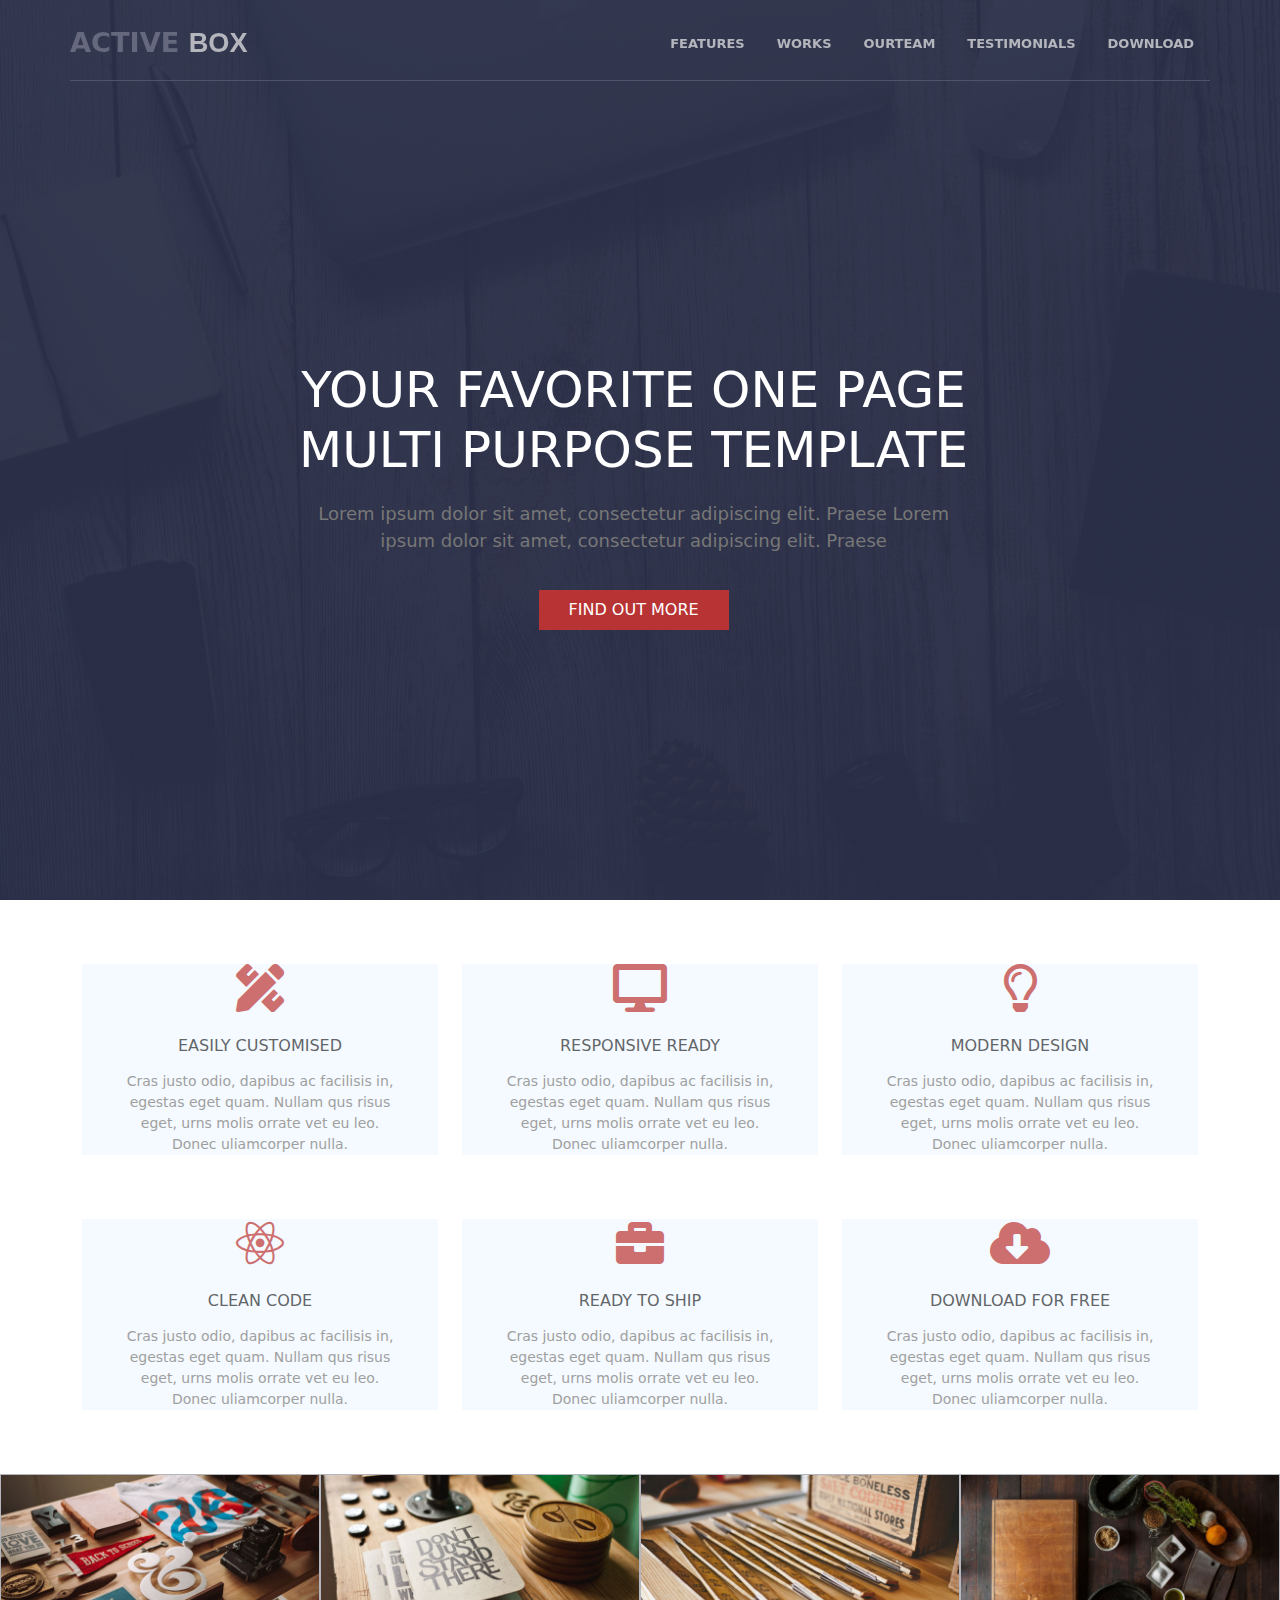
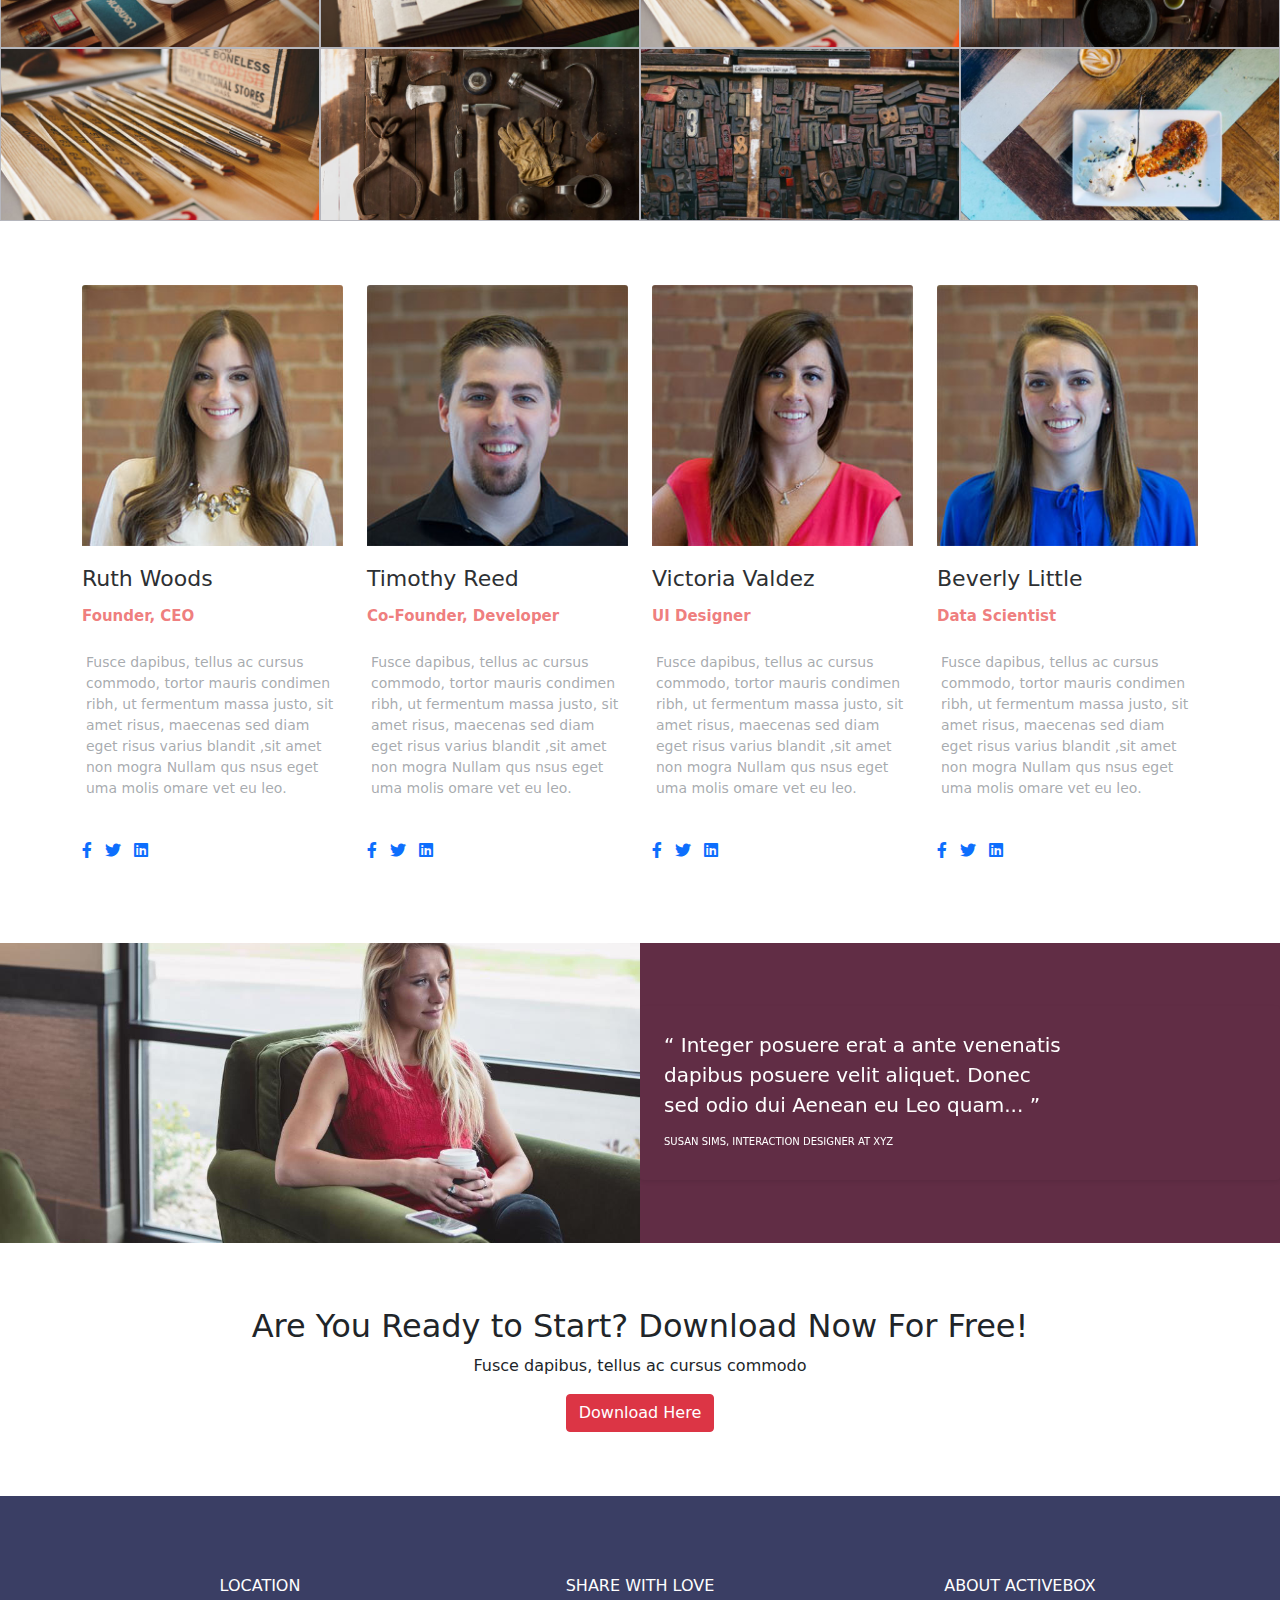
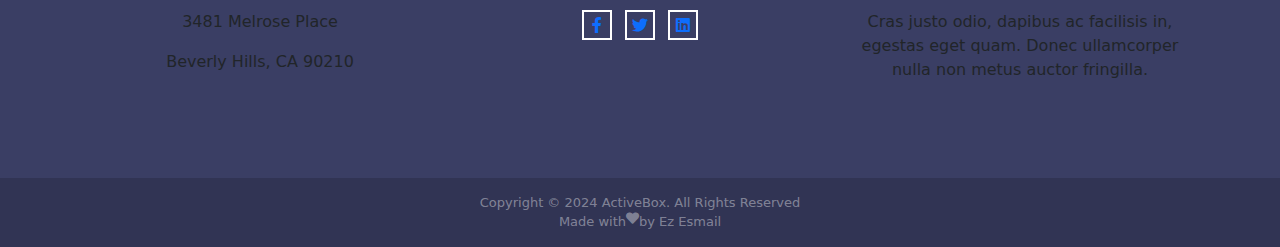
==== index.html @ a5d24f03 "Add files via upload" ====
<!DOCTYPE html>
<html lang="en">

<head>
  <meta charset="UTF-8">
  <meta http-equiv="X-UA-Compatible" content="IE=edge">
  <meta name="viewport" content="width=device-width, initial-scale=1.0">
  <link rel="stylesheet" href="css/bootstrap.min.css">
  <link rel="stylesheet" href="css/index.css">

  <link rel="stylesheet" href="css/all.min.css">

  <title>Document</title>
</head>

<body>
  <header>
    <nav class="navbar navbar-expand-lg sticky-top">
      <div class="container">
        <a class="navbar-brand" href="#">ACTIVE <span>BOX</span></a>
        <button class="navbar-toggler" type="button" data-bs-toggle="collapse" data-bs-target="#main"
          aria-controls="main" aria-expanded="false" aria-label="Toggle navigation">
          <i class="fa-solid fa-bars"></i>
        </button>
        <div class="collapse navbar-collapse" id="main">
          <ul class="navbar-nav ms-auto mb-2 mb-lg-0">
            <li class="nav-item ">
              <a class="nav-link p-lg-3 " href="#">FEATURES</a>
            </li>
            <li class="nav-item">
              <a class="nav-link p-lg-3" href="#">WORKS</a>
            </li>
            <li class="nav-item">
              <a class="nav-link p-lg-3" href="#">OURTEAM</a>
            </li>
            <li class="nav-item">
              <a class="nav-link p-lg-3" href="#">TESTIMONIALS</a>
            </li>
            <li class="nav-item">
              <a class="nav-link p-lg-3" href="#">DOWNLOAD</a>
            </li>
          </ul>

        </div>
      </div>
    </nav>

    <div class="images"></div>
    <div class="text text-center ">
      <h1 class="text-uppercase">YOUR FAVORITE ONE PAGE MULTI PURPOSE TEMPLATE</h1>
      <p>Lorem ipsum dolor sit amet, consectetur adipiscing elit. Praese Lorem ipsum dolor sit amet,
        consectetur adipiscing elit. Praese</p>
      <button class="text-uppercase ">Find Out More</button>
    </div>
  </header>

  <section class="features text-center">
    <div class="feat"></div>
    <div class="container">
      <div class="row">
        <div class="col-lg-4 col-sm-6">
          <div class="box">
            <i class="fas fa-pencil-ruler fa-3x"></i>
            <h4 class="text-uppercase">Easily Customised</h4>
            <p>
              Cras justo odio, dapibus ac facilisis in, egestas eget quam. Nullam qus risus eget, urns molis orrate vet
              eu leo. Donec uliamcorper nulla.
            </p>
          </div>
        </div>
        <div class="col-lg-4 col-sm-6">
          <div class="box">
            <i class="fas fas fa-desktop fa-3x"></i>
            <h4 class="text-uppercase">Responsive REady</h4>
            <p>
              Cras justo odio, dapibus ac facilisis in, egestas eget quam. Nullam qus risus eget, urns molis orrate vet
              eu leo. Donec uliamcorper nulla.
            </p>
          </div>
        </div>
        <div class="col-lg-4 col-sm-6">
          <div class="box">
            <i class="far fa-lightbulb fa-3x"></i>
            <h4 class="text-uppercase">Modern Design</h4>
            <p>
              Cras justo odio, dapibus ac facilisis in, egestas eget quam. Nullam qus risus eget, urns molis orrate vet
              eu leo. Donec uliamcorper nulla.
            </p>
          </div>
        </div>
        <div class="col-lg-4 col-sm-6">
          <div class="box">
            <i class="fab fa-react fa-3x"></i>
            <h4 class="text-uppercase">Clean Code</h4>
            <p>
              Cras justo odio, dapibus ac facilisis in, egestas eget quam. Nullam qus risus eget, urns molis orrate vet
              eu leo. Donec uliamcorper nulla.
            </p>
          </div>
        </div>
        <div class="col-lg-4 col-sm-6">
          <div class="box">
            <i class="fas fa-briefcase fa-3x"></i>
            <h4 class="text-uppercase">Ready to Ship</h4>
            <p>
              Cras justo odio, dapibus ac facilisis in, egestas eget quam. Nullam qus risus eget, urns molis orrate vet
              eu leo. Donec uliamcorper nulla.
            </p>
          </div>
        </div>
        <div class="col-lg-4 col-sm-6">
          <div class="box">
            <i class="fas fa-cloud-download-alt fa-3x"></i>
            <h4 class="text-uppercase">Download for Free</h4>
            <p>
              Cras justo odio, dapibus ac facilisis in, egestas eget quam. Nullam qus risus eget, urns molis orrate vet
              eu leo. Donec uliamcorper nulla.
            </p>
          </div>
        </div>
      </div>
    </div>
  </section>
  <div class="work text-center">
    <div class="row">
      <div class="col-lg-3 col-md-6">
        <div class="main">
          <div class="over-lay">
            <div class="data">
              <h5 class="text-uppercase">Project Name</h5>
              <p>User Interface Design </p>
            </div>
          </div>
          <img src="images/work01.jpg" alt="main-1" class="img-fluid" />
        </div>
      </div>
      <div class="col-lg-3 col-md-6">
        <div class="main">
          <div class="over-lay">
            <div class="data">
              <h5 class="text-uppercase">Project Name</h5>
              <p>User Interface Design </p>
            </div>
          </div>
          <img src="images/work02.jpg" alt="main-2" class="img-fluid" />
        </div>
      </div>
      <div class="col-lg-3 col-md-6">
        <div class="main">
          <div class="over-lay">
            <div class="data">
              <h5 class="text-uppercase">Project Name</h5>
              <p>User Interface Design </p>
            </div>
          </div>
          <img src="images/work05.jpg" alt="main-3" class="img-fluid" />
        </div>
      </div>
      <div class="col-lg-3 col-md-6">
        <div class="main">
          <div class="over-lay">
            <div class="data">
              <h5 class="text-uppercase">Project Name</h5>
              <p>User Interface Design </p>
            </div>
          </div>
          <img src="images/work04.jpg" alt="main-4" class="img-fluid" />
        </div>
      </div>
      <div class="col-lg-3 col-md-6">
        <div class="main">
          <div class="over-lay">
            <div class="data">
              <h5 class="text-uppercase">Project Name</h5>
              <p>User Interface Design </p>
            </div>
          </div>
          <img src="images/work05.jpg" alt="main-5" class="img-fluid" />
        </div>
      </div>
      <div class="col-lg-3 col-md-6">
        <div class="main">
          <div class="over-lay">
            <div class="data">
              <h5 class="text-uppercase">Project Name</h5>
              <p>User Interface Design </p>
            </div>
          </div>
          <img src="images/work06.jpg" alt="main-6" class="img-fluid" />
        </div>
      </div>
      <div class="col-lg-3 col-md-6">
        <div class="main">
          <div class="over-lay">
            <div class="data">
              <h5 class="text-uppercase">Project Name</h5>
              <p>User Interface Design </p>
            </div>
          </div>
          <img src="images/work07.jpg" alt="main-7" class="img-fluid" />
        </div>
      </div>
      <div class="col-lg-3 col-md-6">
        <div class="main">
          <div class="over-lay">
            <div class="data">
              <h5 class="text-uppercase">Project Name</h5>
              <p>User Interface Design </p>
            </div>
          </div>
          <img src="images/work08.jpg" alt="main-8" class="img-fluid" />
        </div>
      </div>
    </div>
  </div>
  <section class="team-head">
    <div class="container">
      <div class="row">
        <div class="col-lg-3 col-sm-6">
          <div class="team-card">
            <img class="card-img-top" src="images/team1.jpg" alt="team-card" />
            <div class="team-body">
              <h4 class="text-1">Ruth Woods</h4>
              <h5 class="text-2">Founder, CEO</h5>
              <p class="p-1">
                Fusce dapibus, tellus ac cursus commodo, tortor mauris condimen ribh, ut fermentum massa justo, sit amet
                risus, maecenas sed diam eget risus varius blandit ,sit amet non mogra Nullam qus nsus eget uma molis
                omare vet eu leo.
              </p>
            </div>
            <ul class="list-unstyled list-inline social-media">
              <li class="list-inline-item">
                <a href="#">
                  <i class="fab fa-facebook-f fb"></i>
                </a>
              </li>
              <li class="list-inline-item">
                <a href="#">
                  <i class="fab fa-twitter tw"></i>
                </a>
              </li>
              <li class="list-inline-item">
                <a href="#">
                  <i class="fab fa-linkedin in"></i>
                </a>
              </li>
            </ul>

          </div>
        </div>
        <div class="col-lg-3 col-sm-6">
          <div class="team-card">
            <img class="card-img-top" src="images/team2.jpg" alt="team-member" />
            <div class="team-body">
              <h4 class="text-1">Timothy Reed</h4>
              <h5 class="text-2">Co-Founder, Developer</h5>
              <p class="p-1">
                Fusce dapibus, tellus ac cursus commodo, tortor mauris condimen ribh, ut fermentum massa justo, sit amet
                risus, maecenas sed diam eget risus varius blandit ,sit amet non mogra Nullam qus nsus eget uma molis
                omare vet eu leo.
              </p>
            </div>
            <ul class="list-unstyled list-inline social-media">
              <li class="list-inline-item">
                <a href="#">
                  <i class="fab fa-facebook-f fb"></i>
                </a>
              </li>
              <li class="list-inline-item">
                <a href="#">
                  <i class="fab fa-twitter tw"></i>
                </a>
              </li>
              <li class="list-inline-item">
                <a href="#">
                  <i class="fab fa-linkedin in"></i>
                </a>
              </li>
            </ul>

          </div>
        </div>
        <div class="col-lg-3 col-sm-6">
          <div class="team-card">
            <img class="card-img-top" src="images/team3.jpg" alt="team-member" />
            <div class="team-body">
              <h4 class="text-1">Victoria Valdez</h4>
              <h5 class="text-2">UI Designer</h5>
              <p class="p-1">
                Fusce dapibus, tellus ac cursus commodo, tortor mauris condimen ribh, ut fermentum massa justo, sit amet
                risus, maecenas sed diam eget risus varius blandit ,sit amet non mogra Nullam qus nsus eget uma molis
                omare vet eu leo.
              </p>
            </div>
            <ul class="list-unstyled list-inline social-media">
              <li class="list-inline-item">
                <a href="#">
                  <i class="fab fa-facebook-f fb"></i>
                </a>
              </li>
              <li class="list-inline-item">
                <a href="#">
                  <i class="fab fa-twitter tw"></i>
                </a>
              </li>
              <li class="list-inline-item">
                <a href="#">
                  <i class="fab fa-linkedin in"></i>
                </a>
              </li>
            </ul>

          </div>
        </div>
        <div class="col-lg-3 col-sm-6">
          <div class="team-card">
            <img class="card-img-top" src="images/team4.jpg" alt="team-member" />
            <div class="team-body">
              <h4 class="text-1">Beverly Little</h4>
              <h5 class="text-2">Data Scientist</h5>
              <p class="p-1">
                Fusce dapibus, tellus ac cursus commodo, tortor mauris condimen ribh, ut fermentum massa justo, sit amet
                risus, maecenas sed diam eget risus varius blandit ,sit amet non mogra Nullam qus nsus eget uma molis
                omare vet eu leo.
              </p>
            </div>
            <ul class="list-unstyled list-inline social-media">
              <li class="list-inline-item">
                <a href="#">
                  <i class="fab fa-facebook-f fb"></i>
                </a>
              </li>
              <li class="list-inline-item">
                <a href="#">
                  <i class="fab fa-twitter tw"></i>
                </a>
              </li>
              <li class="list-inline-item">
                <a href="#">
                  <i class="fab fa-linkedin in"></i>
                </a>
              </li>
            </ul>

          </div>
        </div>
      </div>
    </div>
  </section>
  <section class="our-clients">
    <div class="row">
      <div class="col-md-6">
        <div class=" client-img">

        </div>
      </div>
      <div class="col-md-6">





<div class="slider">
        <div id="carousel1" class="carousel slide" data-bs-ride="carousel">
          <div class="carousel-inner">
            <div class="testi-item carousel-item active  shadow-sm rounded p-4 ">



              <p>
                <q>
                  Integer posuere erat a ante venenatis dapibus posuere velit aliquet. Donec sed odio dui Aenean eu Leo
                  quam...
                </q>
              </p>
              <h4 class="text-uppercase">Susan Sims, Interaction Designer at XYZ</h4>
            </div>
            <div class="testi-item carousel-item  shadow-sm rounded p-4 ">



              <p>
                <q>
                  Integer posuere erat a ante venenatis dapibus posuere velit aliquet. Donec sed odio dui Aenean eu Leo
                  quam...
                </q>
              </p>
              <h4 class="text-uppercase">Susan Sims, Interaction Designer at XYZ</h4>

            </div>
            <div class="testi-item carousel-item  shadow-sm rounded p-4 ">




              <p>
                <q>
                  Integer posuere erat a ante venenatis dapibus posuere velit aliquet. Donec sed odio dui Aenean eu Leo
                  quam...
                </q>
              </p>
              <h4 class="text-uppercase">Susan Sims, Interaction Designer at XYZ</h4>
            </div>
          </div>
        </div>
        </div>
      </div>


    </div>
    </div>
    </div>
  </section>
  <section class="download text-center">
    <div class="container">
      <div class="download-details">
        <h2>Are You Ready to Start? Download Now For Free!</h2>
        <p>Fusce dapibus, tellus ac cursus commodo</p>
        <button class="btn btn-danger">Download Here </button>
      </div>
    </div>
  </section>
  <footer class="footer text-md-center">
    <div class="container">
        <div class="row">
            <div class="col-md-4">
                <div class="footer-box location">
                    <h3 class="text-uppercase">Location</h3>
                    <p>3481 Melrose Place</p>
                    <p>Beverly Hills, CA 90210</p>
                </div>
            </div>
            <div class="col-md-4">
                <div class="footer-box social">
                    <h3 class="text-uppercase">Share With Love</h3>
                    <ul class="list-unstyled list-inline social-media">
                        <li class="list-inline-item">
                            <a href="#">
                                <i class="fab fa-facebook-f fb"></i>
                            </a>
                        </li>
                        <li class="list-inline-item">
                            <a href="#">
                                <i class="fab fa-twitter tw"></i>
                            </a>
                        </li>
                        <li class="list-inline-item">
                            <a href="#">
                                <i class="fab fa-linkedin in"></i>
                            </a>
                        </li>
                    </ul>
                </div>
            </div>
            <div class="col-md-4">
                <div class="footer-box about-active-box">
                    <h3 class="text-uppercase">About ActiveBox</h3>
                    <p>Cras justo odio, dapibus ac facilisis in, egestas eget quam. Donec ullamcorper nulla non metus auctor fringilla.</p>
                </div>
            </div>
        </div>
    </div>
</footer>
<div class="copy-right text-center">
  <div class="container">
      <span>Copyright © 2024 ActiveBox. All Rights Reserved </span>
      <span>Made with <i class="fas fa-heart"></i> 
          <span class="writer">by Ez Esmail</span>
      </span>
  </div>
</div>
  <script src="js/bootstrap.bundle.min.js"></script>
  <script src="js/jquery-3.7.1.min.js"></script>
  <script src="js/main.js"></script>
</body>

</html>
---- css/index.css ----
* {
    -webkit-box-sizing: border-box;
    -moz-box-sizing: border-box;
    box-sizing: border-box;
    padding: 0;
    margin: 0;
}

header {
    height: 100vh;
    background: url("../images/header.jpg") center center;
    position: relative;
   
    -webkit-background-size: cover;
    -Moz-background-size: cover;
    -ms-background-size: cover;
    -o-background-size: cover;
    background-size: cover;
}
header .navbar {
    z-index: 99999;
}
header .navbar .container {
    border-bottom: 1px solid #505369;
    padding: 10px 0;
   
 
}

header .container .navbar-brand {
    color: #66697e;
    font-weight: bold;
    font-size: 1.7rem;
   
}

header .container .navbar-brand span {
    color: #b5b6bd;

    font-family: "Source Sans Pro", sans-serif;

}

header .container .navbar-brand span:hover {
    color: #66697e;
}

header .navbar .collapse ul a {
    color: #b5b6bd;
    font-size: 13px;
    font-weight: bold;
  
    
}

header .images {
    position: absolute;
    top: 0;
    bottom: 0;
    left: 0;
    right: 0;
    width: 100%;
    height: 100%;
    background-color: rgba(43, 47, 73, 0.95);
}
header .text {
    position: absolute;
    z-index: 2;
    width: 53%;
    top: 40%;
    left: 50%;
    margin-left: -27%;
    color: #FFF;
}
header .text h1 {
    margin-bottom: 20px;
    font-size: 50px;
}
header .text p {
    color: #777;
    font-size: 18px;
}
header .text button {
    padding: 8px 30px;
    border: none;
    margin-top: 20px;
    background-color: rgb(184, 51, 51);
    transition: .5s;
    color: #FFF;
}
header .text button:hover {
    background-color: transparent;
    border: 1px solid rgb(184, 51, 51);;
    color: rgb(184, 51, 51);;
}
@media(max-width:768px) {
    header .text {
     
    }
    header .text h1 {
        font-size: 20px;
       
     
    }
    header .container  {
        margin-left: 20px;
        margin-right: 20px;
       
    }
}
.features {
    margin-top: 4rem;
    position: relative;
}
.features .feat {
    background-color: rgba(255, 255, 255, 0.295);
    width: 100%;
    height: 100%;
    position:absolute;
    top: 0;
    bottom: 0;
    left: 0;
    right: 0;

}
.features .container .box {
    margin-bottom: 4rem;
    background-color: aliceblue;
}
.features .container .box i {
    margin-bottom: 1.5rem;
    color:rgb(184, 51, 51) ;
    
}
.features .container .box h4 {
    font-size: 1rem;
    margin-bottom: 1rem;
}
.features .container .box p {
font-size: 14px;
width: 80%;
text-align: center;
margin-left: auto;
margin-right: auto;
color: #777;
}
.work .col-md-6, .work .col-lg-3 {
    padding: 0;
    margin: 0;
  }
.work .row {
    margin: 0;
    padding: 0;
  }
.work .main img {
    width: 100%;
    border: 0.5px solid #b5b6bd;
  }
  .work .main {
    position: relative;
    cursor: pointer;
  }
  .work .main .over-lay {
    position: absolute;
  top: 0;
  bottom: 0;
  left: 0;
  right: 0;
  width: 100%;
  height: 100%;
  z-index: 0;
  background-color: rgba(232, 69, 69, 0.85);
  opacity: 0;
  transition: all .3s linear;
  }
  .work .main:hover .over-lay {
    opacity: 1;
  }

  .main .over-lay .data {
    color: #FFF;
    position: absolute;
    top: 39%;
    left: 28%;
  }
  .main .over-lay .data h5 {
    font-size: 1rem;
    color: white;
  }
  .team-head {
    margin-top: 4rem;
    margin-bottom: 4rem;
  }
  

  .team-head .team-card .team-body {
    padding: 20px 0;
  }
  .team-head .team-body .text-1 {
    font-size: 22px;
    color: #2d3033;
    margin: 0;
  }
  .team-head .team-body .text-2 {
    font-size: 15px;
    color: rgba(232, 69, 69, 0.7);
    font-weight: bold;
    padding: 15px 0;
  }
  .team-head .team-body .p-1 {
    font-size: 14px;
  line-height: 21px;
  color: rgba(108, 114, 121, 0.6);
  }
  .our-clients .row {
    padding: 0;
    margin: 0;
  }
  .our-clients .row .col-md-6 {
    padding: 0;
    margin: 0;
  }
  .our-clients .client-img {
    background: url("../images/clients.jpg") center center;
    -webkit-background-size: cover;
    -Moz-background-size: cover;
    -ms-background-size: cover;
    -o-background-size: cover;
    background-size: cover;
    height: 100%;
  }
  .our-clients {
    margin-bottom: 4rem;
  }
  .carousel-inner {
    display: flex;
   background-color: #612d45;
   height: 300px;
   align-items: center;
   

  }
  .carousel-inner p {
    width: 400px;
    font-size: 20px;
    color: #FFF;
  } 
   .carousel-inner h4 {
    font-size: 10px;
    color: #FFF;
   }
   .footer {
    background-color: #3a3e64;
    padding: 80px 0;
    margin-top: 4rem;
  }
  .copy-right {
    padding: 15px 0;
    background-color: #313454;
  }
  .copy-right span {
    display: flex;
  justify-content: center;
  text-align: center;
    font-size: 13px;
    color: rgba(255, 255, 255, 0.4);
  }
  .footer-box i {
    border: 2px solid white;
    padding-top: 5px;
   
    width: 30px;
    height: 30px;
  }
  .footer-box h3 {
    color: white;
    font-size: 16px;
    margin-bottom: 15px;
  }
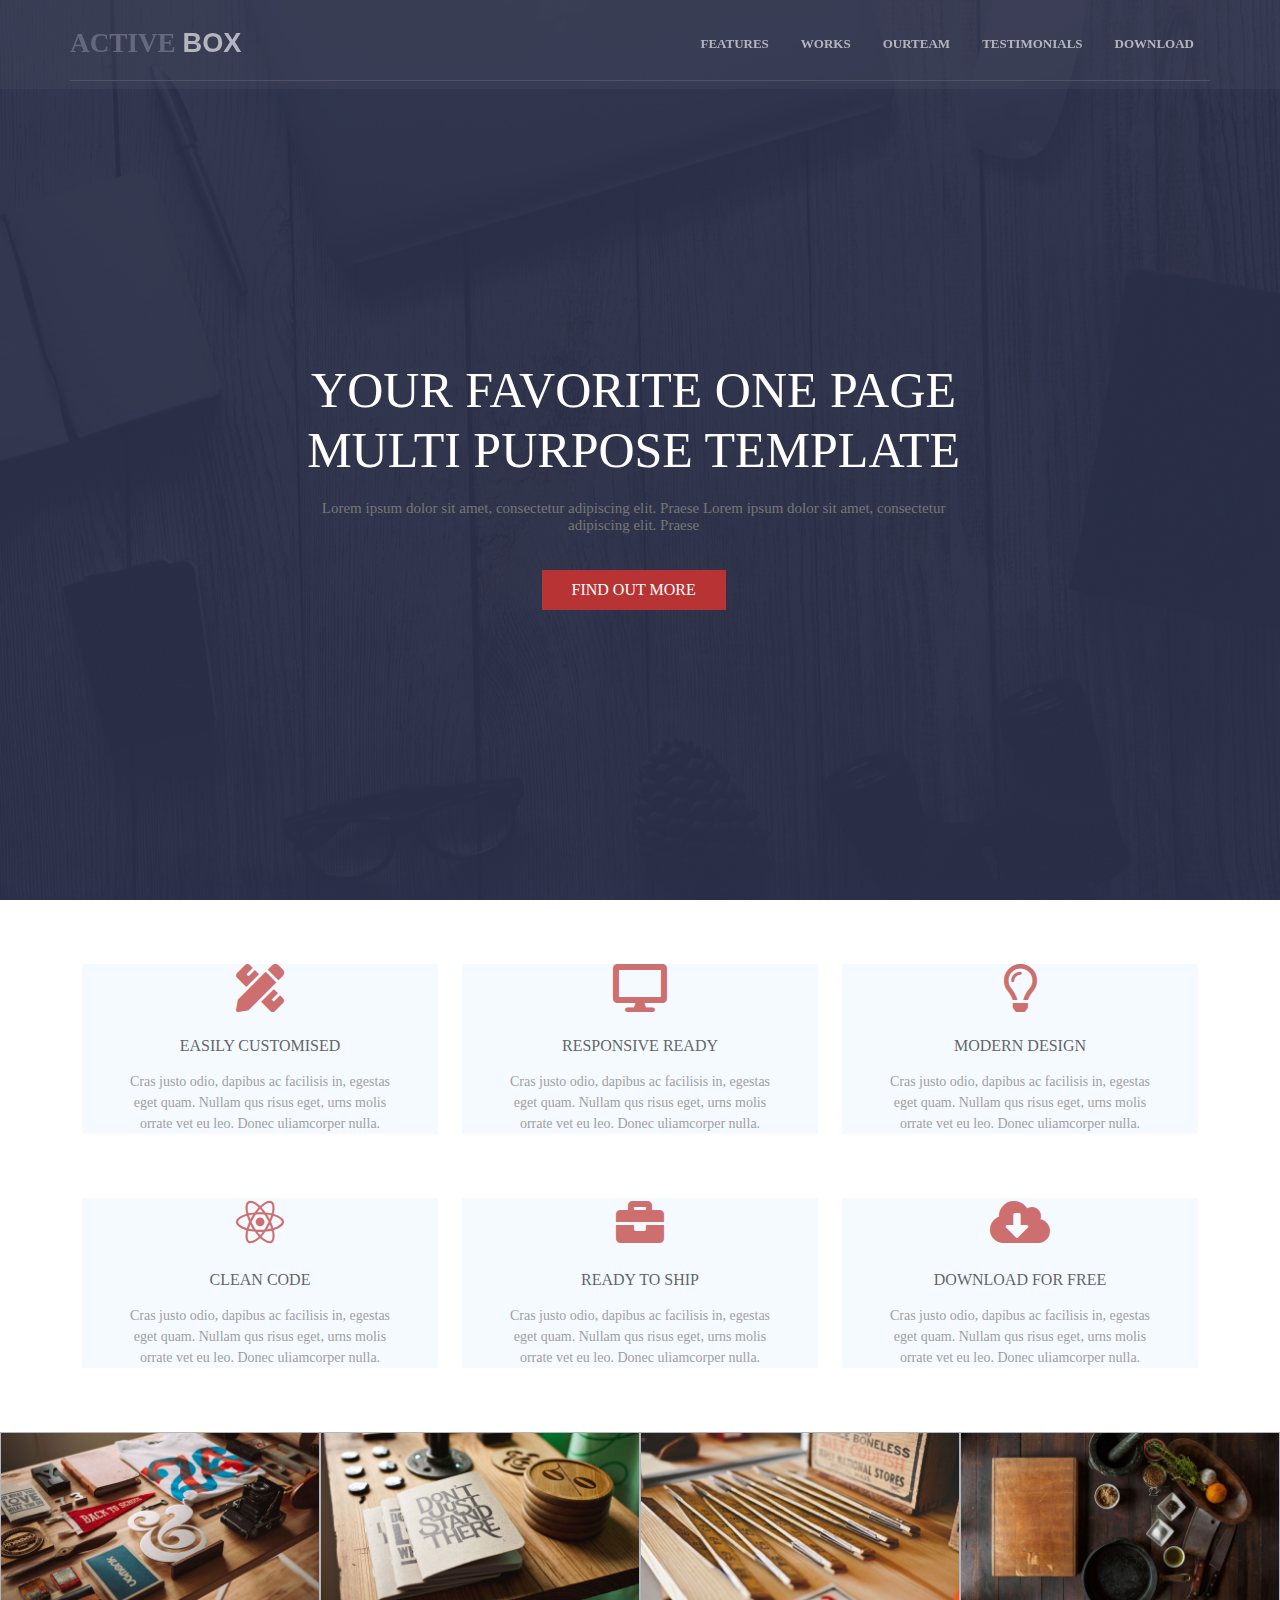
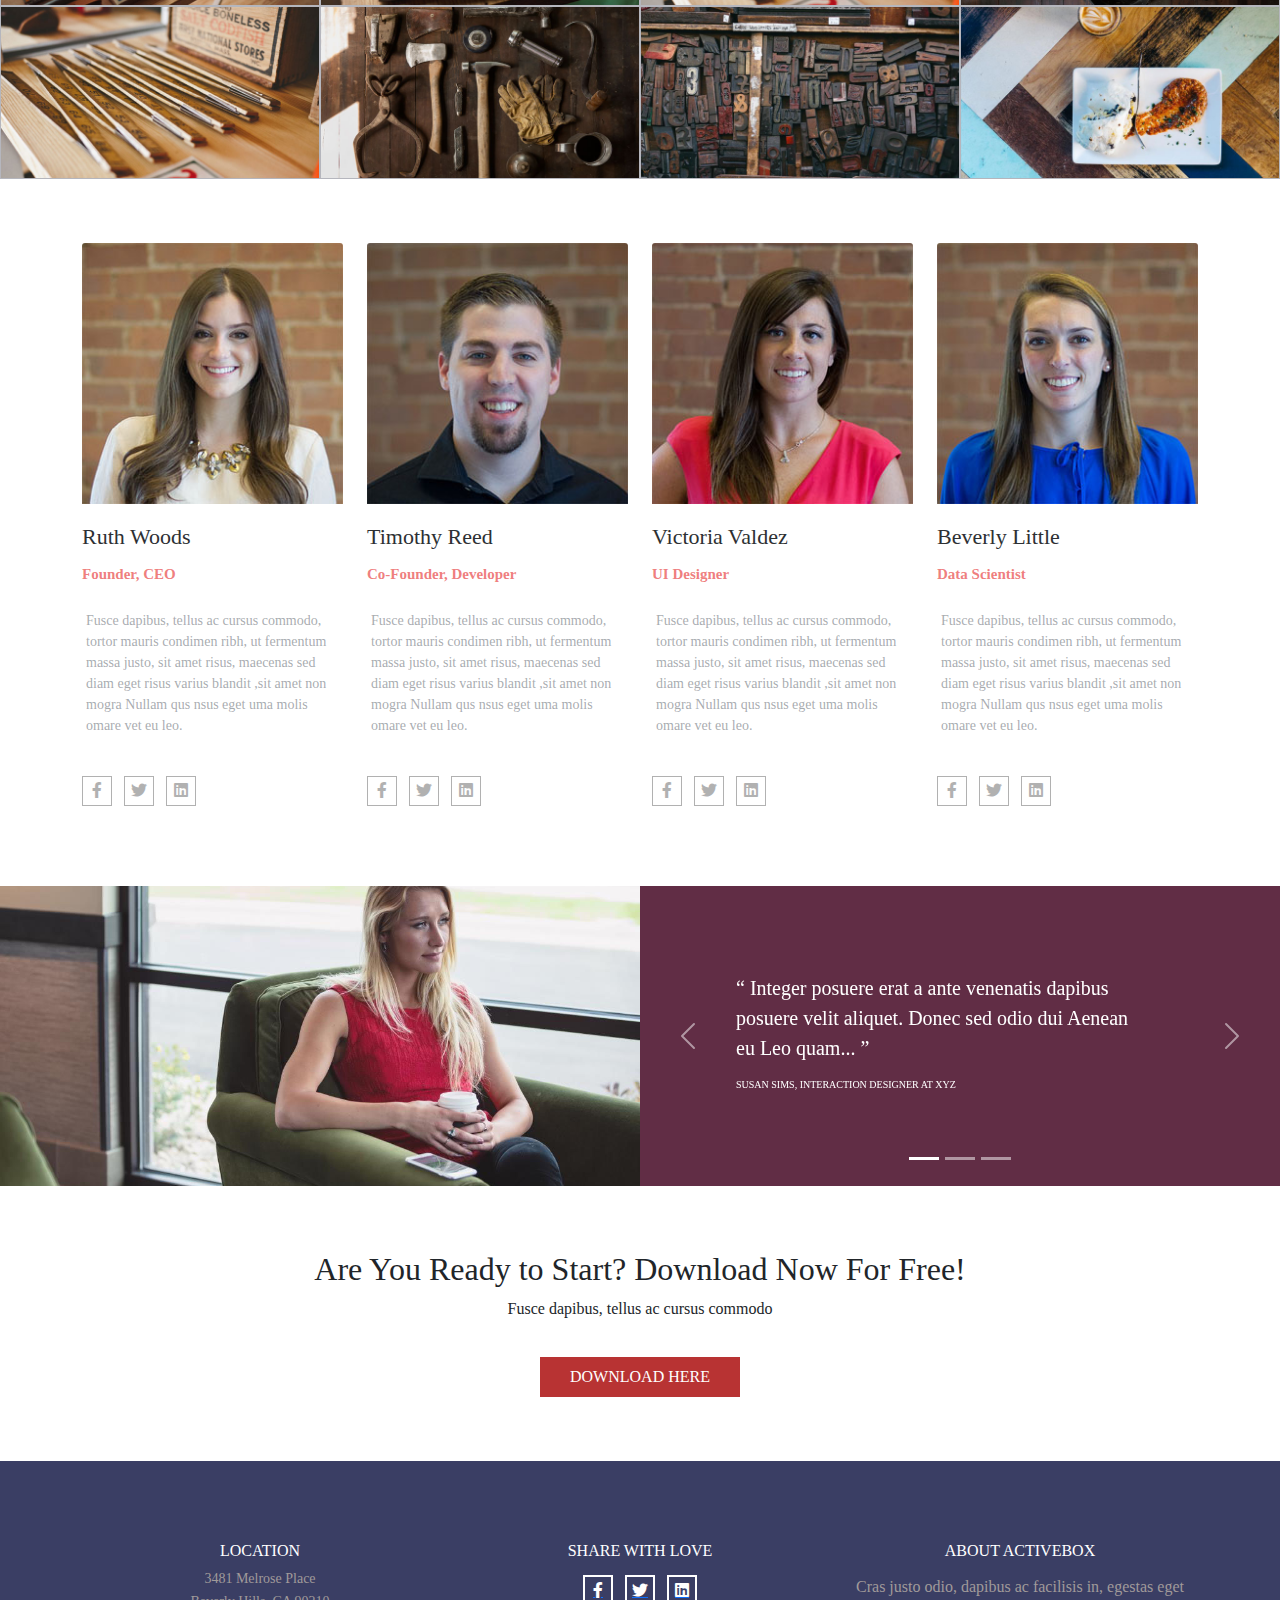
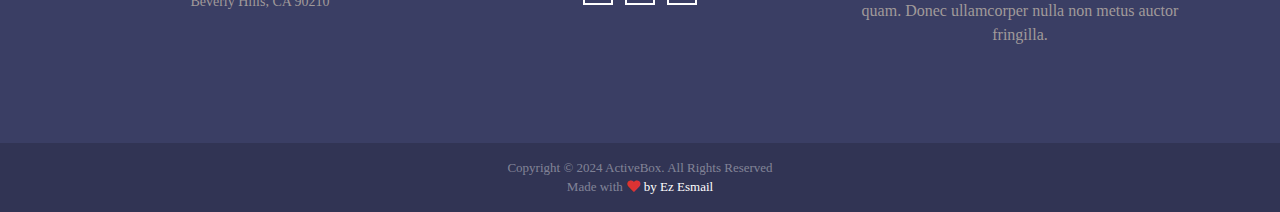
==== commit ad4dba2d: "Add files via upload" ====
--- a/index.html
+++ b/index.html
@@ -7,7 +7,7 @@
   <meta name="viewport" content="width=device-width, initial-scale=1.0">
   <link rel="stylesheet" href="css/bootstrap.min.css">
   <link rel="stylesheet" href="css/index.css">
-
+  <link rel="shortcut icon" href="images/favicon.ico">
   <link rel="stylesheet" href="css/all.min.css">
 
   <title>Document</title>
@@ -15,33 +15,39 @@
 
 <body>
   <header>
-    <nav class="navbar navbar-expand-lg sticky-top">
+    <nav class="navbar navbar-expand-lg fixed-top ">
       <div class="container">
+      
         <a class="navbar-brand" href="#">ACTIVE <span>BOX</span></a>
         <button class="navbar-toggler" type="button" data-bs-toggle="collapse" data-bs-target="#main"
           aria-controls="main" aria-expanded="false" aria-label="Toggle navigation">
-          <i class="fa-solid fa-bars"></i>
+          <span class="icons">
+            <span></span>
+            <span></span>
+            <span></span>
+          </span>
         </button>
         <div class="collapse navbar-collapse" id="main">
           <ul class="navbar-nav ms-auto mb-2 mb-lg-0">
             <li class="nav-item ">
-              <a class="nav-link p-lg-3 " href="#">FEATURES</a>
+              <a class="nav-link p-lg-3 " href="#features">FEATURES</a>
             </li>
             <li class="nav-item">
-              <a class="nav-link p-lg-3" href="#">WORKS</a>
+              <a class="nav-link p-lg-3" href="#work">WORKS</a>
             </li>
             <li class="nav-item">
-              <a class="nav-link p-lg-3" href="#">OURTEAM</a>
+              <a class="nav-link p-lg-3" href="#our-team">OURTEAM</a>
             </li>
             <li class="nav-item">
-              <a class="nav-link p-lg-3" href="#">TESTIMONIALS</a>
+              <a class="nav-link p-lg-3" href="#our-clients">TESTIMONIALS</a>
             </li>
             <li class="nav-item">
-              <a class="nav-link p-lg-3" href="#">DOWNLOAD</a>
+              <a class="nav-link p-lg-3" href="#download">DOWNLOAD</a>
             </li>
           </ul>
 
         </div>
+     
       </div>
     </nav>
 
@@ -54,7 +60,7 @@
     </div>
   </header>
 
-  <section class="features text-center">
+  <section class="features text-center" id="features">
     <div class="feat"></div>
     <div class="container">
       <div class="row">
@@ -121,7 +127,7 @@
       </div>
     </div>
   </section>
-  <div class="work text-center">
+  <div class="work text-center" id="work">
     <div class="row">
       <div class="col-lg-3 col-md-6">
         <div class="main">
@@ -213,7 +219,7 @@
       </div>
     </div>
   </div>
-  <section class="team-head">
+  <section class="team-head" id="our-team">
     <div class="container">
       <div class="row">
         <div class="col-lg-3 col-sm-6">
@@ -347,7 +353,7 @@
       </div>
     </div>
   </section>
-  <section class="our-clients">
+  <section class="our-clients" id="our-clients">
     <div class="row">
       <div class="col-md-6">
         <div class=" client-img">
@@ -359,50 +365,58 @@
 
 
 
-
-<div class="slider">
-        <div id="carousel1" class="carousel slide" data-bs-ride="carousel">
-          <div class="carousel-inner">
-            <div class="testi-item carousel-item active  shadow-sm rounded p-4 ">
-
-
-
+        <div id="carouselExampleCaptions" class="carousel slide" data-bs-ride="carousel">
+          <div class="carousel-indicators">
+            <button type="button" data-bs-target="#carouselExampleCaptions" data-bs-slide-to="0" class="active" aria-current="true" aria-label="Slide 1"></button>
+            <button type="button" data-bs-target="#carouselExampleCaptions" data-bs-slide-to="1" aria-label="Slide 2"></button>
+            <button type="button" data-bs-target="#carouselExampleCaptions" data-bs-slide-to="2" aria-label="Slide 3"></button>
+          </div>
+          <div class="carousel-inner ">
+            <div class="carousel-item active ms-5 ps-5">
               <p>
-                <q>
-                  Integer posuere erat a ante venenatis dapibus posuere velit aliquet. Donec sed odio dui Aenean eu Leo
-                  quam...
-                </q>
-              </p>
-              <h4 class="text-uppercase">Susan Sims, Interaction Designer at XYZ</h4>
-            </div>
-            <div class="testi-item carousel-item  shadow-sm rounded p-4 ">
-
-
-
+                  <q>
+                    Integer posuere erat a ante venenatis dapibus posuere velit aliquet. Donec sed odio dui Aenean eu Leo
+                    quam...
+                  </q>
+                </p>
+                <h4 class="text-uppercase">Susan Sims, Interaction Designer at XYZ</h4>
+              <div class="carousel-caption d-none d-md-block">
+             
+              </div>
+            </div>
+            <div class="carousel-item ms-5 ps-5">
               <p>
-                <q>
-                  Integer posuere erat a ante venenatis dapibus posuere velit aliquet. Donec sed odio dui Aenean eu Leo
-                  quam...
-                </q>
-              </p>
-              <h4 class="text-uppercase">Susan Sims, Interaction Designer at XYZ</h4>
-
-            </div>
-            <div class="testi-item carousel-item  shadow-sm rounded p-4 ">
-
-
-
-
+                  <q>
+                    Integer posuere erat a ante venenatis dapibus posuere velit aliquet. Donec sed odio dui Aenean eu Leo
+                    quam...
+                  </q>
+                </p>
+                <h4 class="text-uppercase">Susan Sims, Interaction Designer at XYZ</h4>
+              <div class="carousel-caption d-none d-md-block">
+              
+              </div>
+            </div>
+            <div class="carousel-item ms-5 ps-5">
               <p>
-                <q>
-                  Integer posuere erat a ante venenatis dapibus posuere velit aliquet. Donec sed odio dui Aenean eu Leo
-                  quam...
-                </q>
-              </p>
-              <h4 class="text-uppercase">Susan Sims, Interaction Designer at XYZ</h4>
-            </div>
-          </div>
-        </div>
+                  <q>
+                    Integer posuere erat a ante venenatis dapibus posuere velit aliquet. Donec sed odio dui Aenean eu Leo
+                    quam...
+                  </q>
+                </p>
+                <h4 class="text-uppercase">Susan Sims, Interaction Designer at XYZ</h4>
+              <div class="carousel-caption d-none d-md-block">
+              
+              </div>
+            </div>
+          </div>
+          <button class="carousel-control-prev" type="button" data-bs-target="#carouselExampleCaptions" data-bs-slide="prev">
+            <span class="carousel-control-prev-icon" aria-hidden="true"></span>
+            <span class="visually-hidden">Previous</span>
+          </button>
+          <button class="carousel-control-next" type="button" data-bs-target="#carouselExampleCaptions" data-bs-slide="next">
+            <span class="carousel-control-next-icon" aria-hidden="true"></span>
+            <span class="visually-hidden">Next</span>
+          </button>
         </div>
       </div>
 
@@ -411,12 +425,13 @@
     </div>
     </div>
   </section>
-  <section class="download text-center">
+  <section class="download text-center" id="download">
     <div class="container">
       <div class="download-details">
         <h2>Are You Ready to Start? Download Now For Free!</h2>
         <p>Fusce dapibus, tellus ac cursus commodo</p>
-        <button class="btn btn-danger">Download Here </button>
+       
+        <button class="text-uppercase ">Download Here</button>
       </div>
     </div>
   </section>
@@ -464,11 +479,12 @@
 <div class="copy-right text-center">
   <div class="container">
       <span>Copyright © 2024 ActiveBox. All Rights Reserved </span>
-      <span>Made with <i class="fas fa-heart"></i> 
-          <span class="writer">by Ez Esmail</span>
+      <span>Made with   <i class="fas fa-heart"></i> 
+          <span class="writer">  by Ez Esmail</span>
       </span>
   </div>
 </div>
+
   <script src="js/bootstrap.bundle.min.js"></script>
   <script src="js/jquery-3.7.1.min.js"></script>
   <script src="js/main.js"></script>
--- a/css/index.css
+++ b/css/index.css
@@ -4,6 +4,12 @@
     box-sizing: border-box;
     padding: 0;
     margin: 0;
+    
+}
+body {
+  
+  font-family: "Raleway";
+ 
 }
 
 header {
@@ -18,14 +24,47 @@
     background-size: cover;
 }
 header .navbar {
-    z-index: 99999;
+    z-index: 9999;
+    background-color: #5053693b;
+    transition: all 0.5s;
 }
 header .navbar .container {
-    border-bottom: 1px solid #505369;
-    padding: 10px 0;
+    
+  border-bottom: 1px solid #505369;
+  padding: 10px 0;
    
  
 }
+header .navbar-scrolled {
+  background-color: #505369;
+  opacity:.9;
+}
+header .icons {
+  width: 30px;
+    display: flex;
+    flex-wrap: wrap;
+    justify-content: flex-end;
+}
+header .icons span {
+  background-color: #000000;
+  margin-bottom: 5px;
+  height: 2px;
+
+}
+.icons span:first-child {
+ width: 100%;
+}
+.icons span:nth-child(2){
+  width: 60%;
+    transition: 0.3s;
+}
+.icons span:nth-child(2):hover {
+  width: 100%;
+}
+.icons span:last-child {
+  width: 100%;
+}
+
 
 header .container .navbar-brand {
     color: #66697e;
@@ -75,6 +114,7 @@
 header .text h1 {
     margin-bottom: 20px;
     font-size: 50px;
+    font-family: "Open Sans";
 }
 header .text p {
     color: #777;
@@ -95,7 +135,8 @@
 }
 @media(max-width:768px) {
     header .text {
-     
+    width: 80%;
+    margin-left:-42%;
     }
     header .text h1 {
         font-size: 20px;
@@ -108,6 +149,14 @@
        
     }
 }
+@media(min-width:350px) {
+ 
+  header .text p {
+    font-size: 15px;
+    line-height: normal;
+  }
+ 
+  } 
 .features {
     margin-top: 4rem;
     position: relative;
@@ -212,6 +261,25 @@
   line-height: 21px;
   color: rgba(108, 114, 121, 0.6);
   }
+
+  .team-card .social-media i {
+    color: #000000;
+    border: 1px solid black;
+    opacity: .3;
+      text-align: center;
+      padding-top: 5px;
+    width: 30px;
+    height: 30px;
+    transition: .5s;
+    margin: 0;
+  }
+  .team-card .social-media i:hover {
+    color: white;
+    opacity: 1;
+    background-color: #0077B5;
+    border: 1px solid white;
+  }
+
   .our-clients .row {
     padding: 0;
     margin: 0;
@@ -249,6 +317,19 @@
     font-size: 10px;
     color: #FFF;
    }
+   .download .download-details button {
+    padding: 8px 30px;
+    border: none;
+    margin-top: 20px;
+    background-color: rgb(184, 51, 51);
+    transition: .5s;
+    color: #FFF;
+}
+.download .download-details button:hover {
+    background-color: transparent;
+    border: 1px solid rgb(184, 51, 51);;
+    color: rgb(184, 51, 51);;
+}
    .footer {
     background-color: #3a3e64;
     padding: 80px 0;
@@ -265,15 +346,73 @@
     font-size: 13px;
     color: rgba(255, 255, 255, 0.4);
   }
-  .footer-box i {
+  .footer-box  i {
     border: 2px solid white;
-    padding-top: 5px;
-   
+    margin: 0;
+    padding: 0;
+   display: flex;
+   align-items: center;
+   justify-content: center;
+ transition: .5s;
     width: 30px;
     height: 30px;
   }
-  .footer-box h3 {
+  .footer-box .social-media .fb{
+    
+    color: white;
+   
+  }
+  .footer-box .social-media {
+    position: relative;
+  }
+  .footer-box .social-media .tw {
+    margin: 0 ;
+  
+    color: white;
+  }
+  .footer-box .social-media .in {
+    color: white;
+   
+  }
+  .footer .location p {
+    color: rgb(160, 154, 154);
+    line-height: .5;
+    font-size: 14px;
+    
+  }
+  .footer .location h3 {
     color: white;
     font-size: 16px;
     margin-bottom: 15px;
+  }
+  .footer .about-active-box p {
+    color: rgb(160, 154, 154);  }  
+  
+
+  .footer-box h3 {
+    color: white;
+    font-size: 16px;
+    margin-bottom: 15px;
+  }
+  .footer .footer-box ul.social-media li a:hover .tw {
+    background-color: #FFF;
+    color: #1DA1F2;
+  }
+  .footer .footer-box ul.social-media li a:hover .fb {
+    background-color: #FFF;
+    color: #3B5998;
+  }
+  .footer .footer-box ul.social-media li a:hover .in {
+    background-color: #FFF;
+    color: #0077B5;
+  }
+  .copy-right .container span i {
+    margin-left: 4px;
+    margin-right: 4px;
+    align-items: center;
+    margin-top: 3px;
+    color: rgb(219, 51, 51);
+  }
+  .copy-right .container .writer {
+    color: white;
   }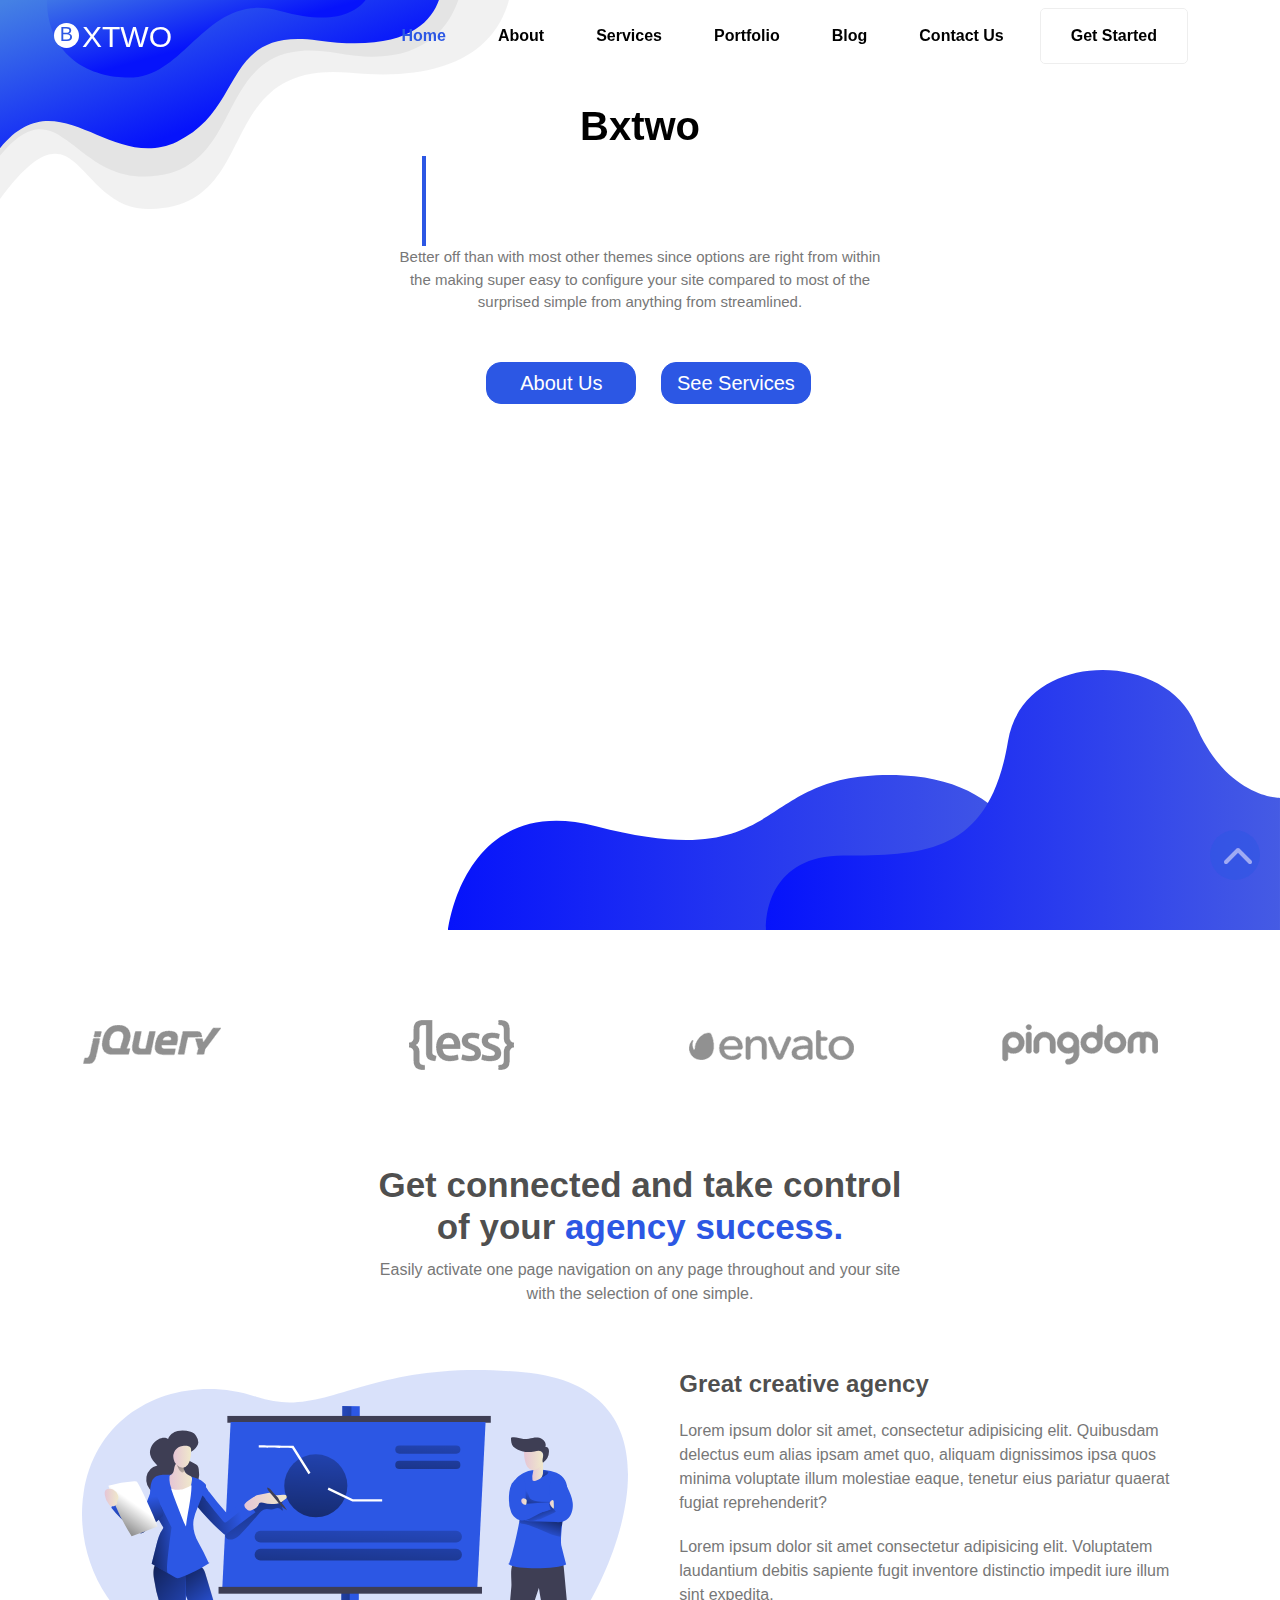
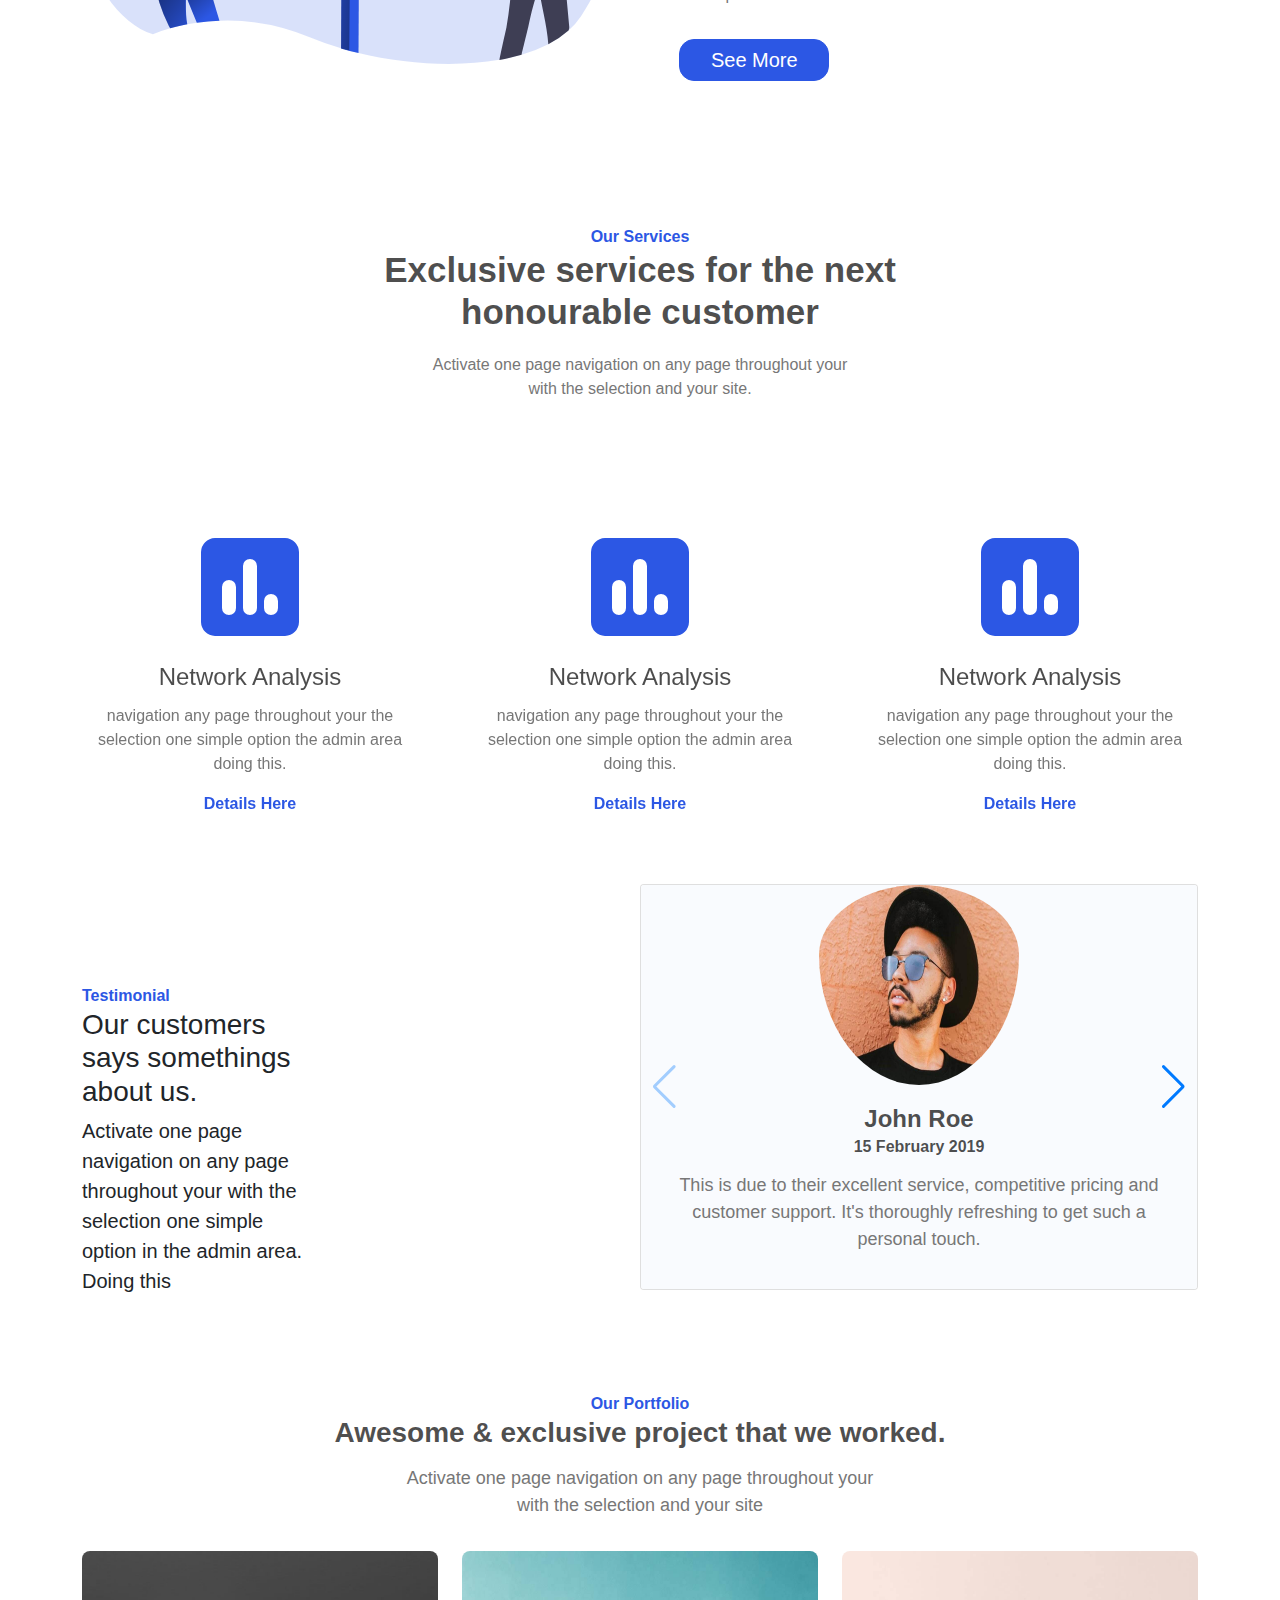
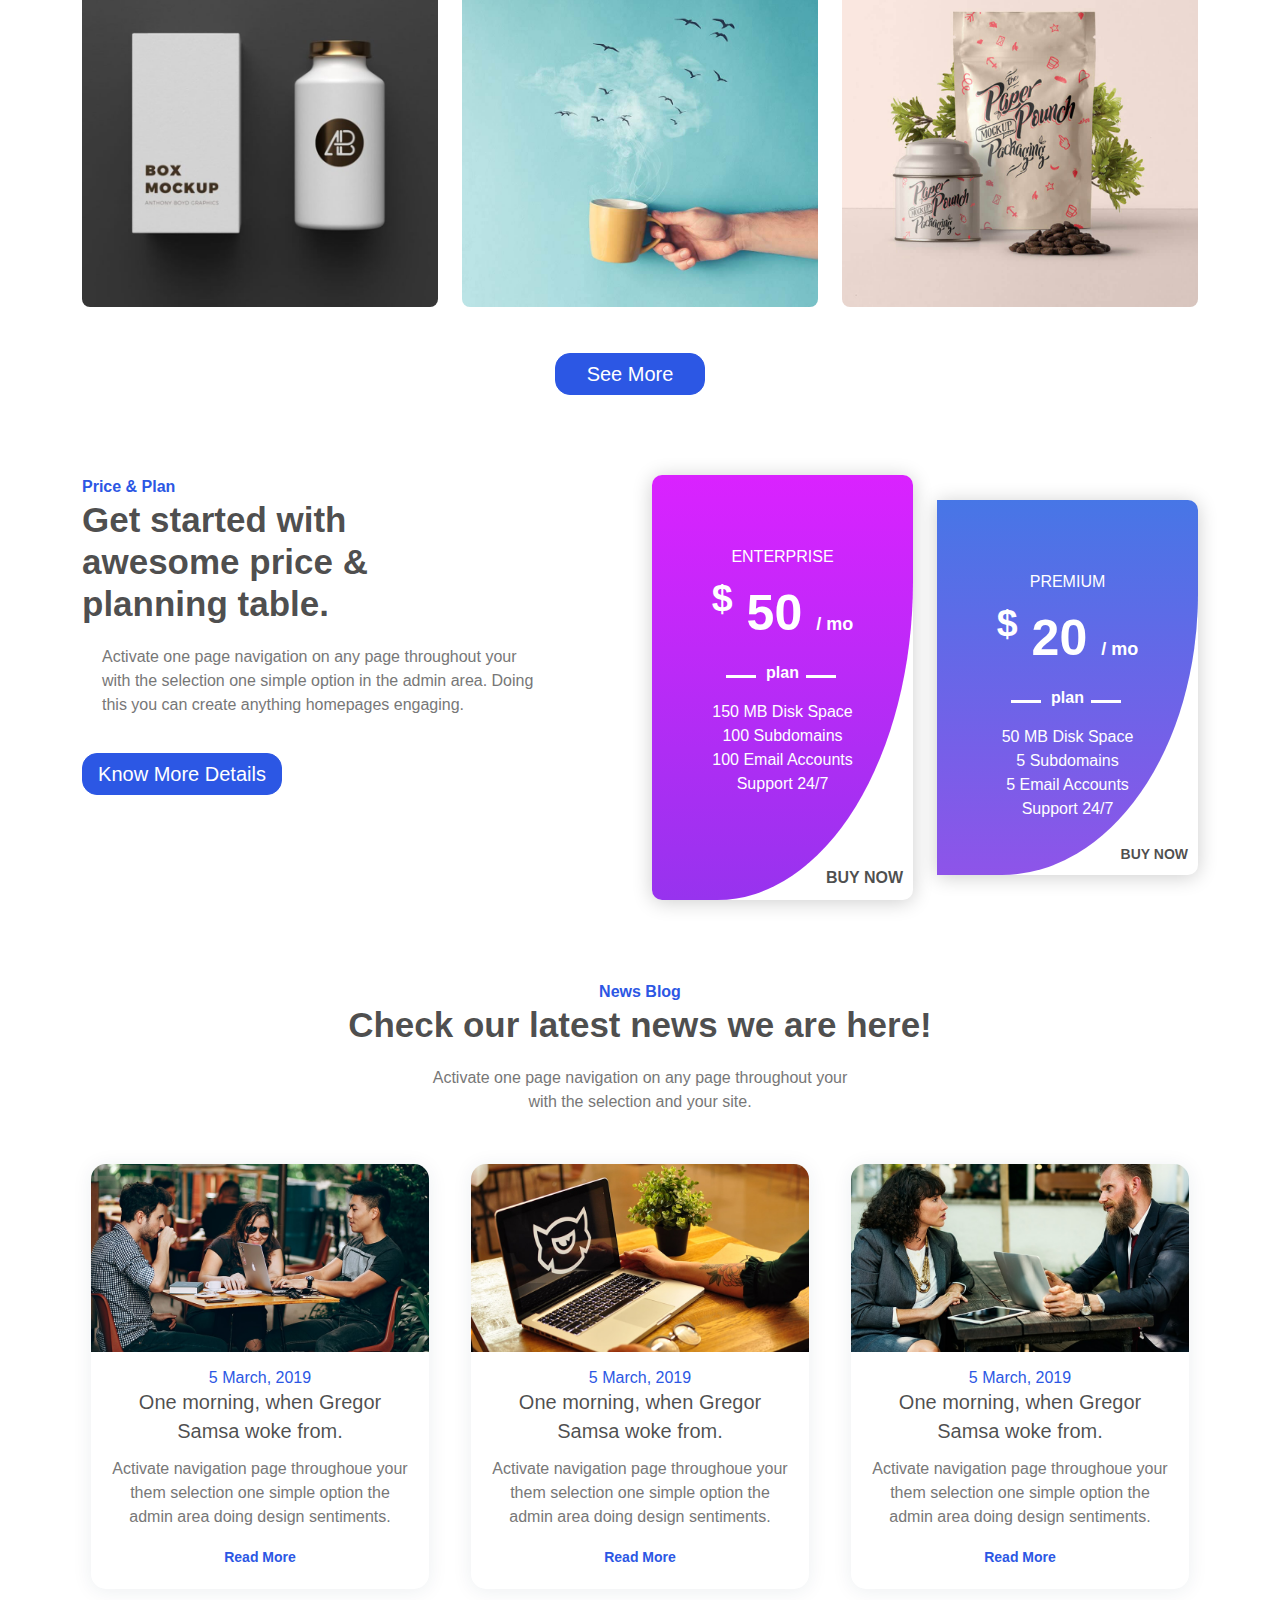
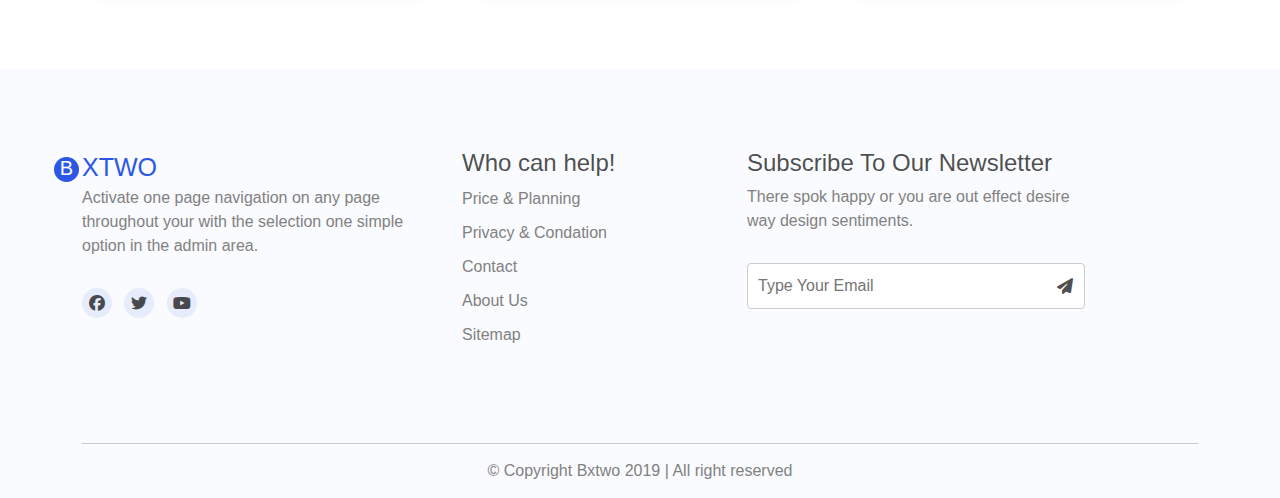
==== commit 8243748a: "Add files via upload" ====
--- a/index.html
+++ b/index.html
@@ -1,493 +1,631 @@
 <!DOCTYPE html>
 <html lang="en">
-
-<head>
-  <meta charset="UTF-8">
-  <meta http-equiv="X-UA-Compatible" content="IE=edge">
-  <meta name="viewport" content="width=device-width, initial-scale=1.0">
-  <link rel="stylesheet" href="css/bootstrap.min.css">
-  <link rel="stylesheet" href="css/index.css">
-  <link rel="shortcut icon" href="images/favicon.ico">
-  <link rel="stylesheet" href="css/all.min.css">
-
-  <title>Document</title>
-</head>
-
-<body>
-  <header>
-    <nav class="navbar navbar-expand-lg fixed-top ">
+  <head>
+    <meta charset="UTF-8" />
+    <meta name="viewport" content="width=device-width, initial-scale=1.0" />
+    <link rel="stylesheet" href="css/bootstrap.min.css" />
+    <link rel="stylesheet" href="css/all.min.css" />
+    <link rel="stylesheet" href="css/index.css" />
+    <link rel="preconnect" href="https://fonts.googleapis.com" />
+    <link rel="preconnect" href="https://fonts.gstatic.com" crossorigin />
+    <link
+
+      href="https://fonts.googleapis.com/css2?family=Quicksand:wght@300..700&display=swap"
+      rel="stylesheet"
+    />
+    <link rel="stylesheet" href="css/responsive.css">
+ 
+    <link rel="stylesheet" href="css/swiper-bundle.min.css" />
+    <title>XTWO</title>
+  </head>
+  <body>
+    <nav class="navbar navbar-expand-lg navbar-light fixed-top ">
       <div class="container">
-      
-        <a class="navbar-brand" href="#">ACTIVE <span>BOX</span></a>
-        <button class="navbar-toggler" type="button" data-bs-toggle="collapse" data-bs-target="#main"
-          aria-controls="main" aria-expanded="false" aria-label="Toggle navigation">
-          <span class="icons">
-            <span></span>
-            <span></span>
-            <span></span>
-          </span>
+     <a  class="navbar-brand" href="/index.html"><span class="logo">B</span>XTWO </a>
+        
+        <button
+          class="navbar-toggler"
+          type="button"
+          data-bs-toggle="collapse"
+          data-bs-target="#main"
+          aria-controls="main"
+          aria-expanded="false"
+          aria-label="Toggle navigation"
+        >
+          <i class="fa-solid fa-bars"></i>
         </button>
         <div class="collapse navbar-collapse" id="main">
           <ul class="navbar-nav ms-auto mb-2 mb-lg-0">
-            <li class="nav-item ">
-              <a class="nav-link p-lg-3 " href="#features">FEATURES</a>
+            <li class="nav-item">
+              <a class="nav-link p-lg-3 active" aria-current="page" href="index.html"
+                >Home</a
+              >
             </li>
             <li class="nav-item">
-              <a class="nav-link p-lg-3" href="#work">WORKS</a>
+              <a class="nav-link p-lg-3" href="About.html">About </a>
             </li>
+
             <li class="nav-item">
-              <a class="nav-link p-lg-3" href="#our-team">OURTEAM</a>
+              <a class="nav-link p-lg-3" href="Services.html">Services</a>
             </li>
+
             <li class="nav-item">
-              <a class="nav-link p-lg-3" href="#our-clients">TESTIMONIALS</a>
+              <a class="nav-link p-lg-3" href="Portfolio.html">Portfolio</a>
             </li>
+
             <li class="nav-item">
-              <a class="nav-link p-lg-3" href="#download">DOWNLOAD</a>
+              <a class="nav-link p-lg-3" href="/Blog.html">Blog </a>
             </li>
+
+            <li class="nav-item">
+              <a class="nav-link p-lg-3" href="/Contact.html">Contact Us </a>
+            </li>
+            <li class="nav-item d-none d-lg-block nav-start"><a class="nav-link get-start" href="#">Get Started</a></li>
           </ul>
-
-        </div>
-     
+          
+        </div>
       </div>
     </nav>
 
-    <div class="images"></div>
-    <div class="text text-center ">
-      <h1 class="text-uppercase">YOUR FAVORITE ONE PAGE MULTI PURPOSE TEMPLATE</h1>
-      <p>Lorem ipsum dolor sit amet, consectetur adipiscing elit. Praese Lorem ipsum dolor sit amet,
-        consectetur adipiscing elit. Praese</p>
-      <button class="text-uppercase ">Find Out More</button>
+    <div class="home-header text-center">
+      <img src="images/wave1.svg" alt="wave1" class="wave-one" />
+      <img src="images/wave2.svg" alt="wave2" class="wave-two" />
+      <div class="content text-center">
+        <span class="Bxtwo"> Bxtwo</span>
+      </div>
+      <div class="wrapper">
+        <div class="dynamic-txt">
+          <span class="text-all"></span>
+        </div>
+      </div>
+      <p>
+        Better off than with most other themes since options are right from
+        within the making super easy to configure your site compared to most of
+        the surprised simple from anything from streamlined.
+      </p>
+      <div class="btn-3">
+        <a class="blue-buuton" href="#">About Us</a>
+        <a class="blue-buuton" href="#">See Services</a>
+      </div>
     </div>
-  </header>
-
-  <section class="features text-center" id="features">
-    <div class="feat"></div>
+    <div class="logos">
+      <div class="logos-slide">
+        <img src="images/client-1.png" alt="" />
+        <img src="images/client-2.png" alt="" />
+        <img src="images/client-3.png" alt="" />
+        <img src="images/client-4.png" alt="" />
+        <img src="images/client-5.png" alt="" />
+        <img src="images/client-6.png" alt="" />
+        <img src="images/client-7.png" alt="" />
+      </div>
+      <div class="logos-slide">
+        <img src="images/client-1.png" alt="" />
+        <img src="images/client-2.png" alt="" />
+        <img src="images/client-3.png" alt="" />
+        <img src="images/client-4.png" alt="" />
+        <img src="images/client-5.png" alt="" />
+        <img src="images/client-6.png" alt="" />
+        <img src="images/client-7.png" alt="" />
+      </div>
+    </div>
     <div class="container">
+      <div class="text text-center">
+        <h3>
+          Get connected and take control of your <span>agency success.</span>
+        </h3>
+        <p>
+          Easily activate one page navigation on any page throughout and your
+          site with the selection of one simple.
+        </p>
+      </div>
       <div class="row">
-        <div class="col-lg-4 col-sm-6">
-          <div class="box">
-            <i class="fas fa-pencil-ruler fa-3x"></i>
-            <h4 class="text-uppercase">Easily Customised</h4>
+        <div class="col col-md-6">
+          <div class="about-img">
+            <img src="images/team_presentation_4.svg" alt="" />
+          </div>
+        </div>
+        <div class="col col-md-6">
+          <div class="about-content">
+            <h4>Great creative agency</h4>
             <p>
-              Cras justo odio, dapibus ac facilisis in, egestas eget quam. Nullam qus risus eget, urns molis orrate vet
-              eu leo. Donec uliamcorper nulla.
-            </p>
-          </div>
-        </div>
-        <div class="col-lg-4 col-sm-6">
-          <div class="box">
-            <i class="fas fas fa-desktop fa-3x"></i>
-            <h4 class="text-uppercase">Responsive REady</h4>
+              Lorem ipsum dolor sit amet, consectetur adipisicing elit.
+              Quibusdam delectus eum alias ipsam amet quo, aliquam dignissimos
+              ipsa quos minima voluptate illum molestiae eaque, tenetur eius
+              pariatur quaerat fugiat reprehenderit?
+            </p>
             <p>
-              Cras justo odio, dapibus ac facilisis in, egestas eget quam. Nullam qus risus eget, urns molis orrate vet
-              eu leo. Donec uliamcorper nulla.
-            </p>
-          </div>
-        </div>
-        <div class="col-lg-4 col-sm-6">
-          <div class="box">
-            <i class="far fa-lightbulb fa-3x"></i>
-            <h4 class="text-uppercase">Modern Design</h4>
-            <p>
-              Cras justo odio, dapibus ac facilisis in, egestas eget quam. Nullam qus risus eget, urns molis orrate vet
-              eu leo. Donec uliamcorper nulla.
-            </p>
-          </div>
-        </div>
-        <div class="col-lg-4 col-sm-6">
-          <div class="box">
-            <i class="fab fa-react fa-3x"></i>
-            <h4 class="text-uppercase">Clean Code</h4>
-            <p>
-              Cras justo odio, dapibus ac facilisis in, egestas eget quam. Nullam qus risus eget, urns molis orrate vet
-              eu leo. Donec uliamcorper nulla.
-            </p>
-          </div>
-        </div>
-        <div class="col-lg-4 col-sm-6">
-          <div class="box">
-            <i class="fas fa-briefcase fa-3x"></i>
-            <h4 class="text-uppercase">Ready to Ship</h4>
-            <p>
-              Cras justo odio, dapibus ac facilisis in, egestas eget quam. Nullam qus risus eget, urns molis orrate vet
-              eu leo. Donec uliamcorper nulla.
-            </p>
-          </div>
-        </div>
-        <div class="col-lg-4 col-sm-6">
-          <div class="box">
-            <i class="fas fa-cloud-download-alt fa-3x"></i>
-            <h4 class="text-uppercase">Download for Free</h4>
-            <p>
-              Cras justo odio, dapibus ac facilisis in, egestas eget quam. Nullam qus risus eget, urns molis orrate vet
-              eu leo. Donec uliamcorper nulla.
-            </p>
+              Lorem ipsum dolor sit amet consectetur adipisicing elit.
+              Voluptatem laudantium debitis sapiente fugit inventore distinctio
+              impedit iure illum sint expedita.
+            </p>
+            <a class="blue-buuton" href="#">See More</a>
           </div>
         </div>
       </div>
     </div>
-  </section>
-  <div class="work text-center" id="work">
-    <div class="row">
-      <div class="col-lg-3 col-md-6">
-        <div class="main">
-          <div class="over-lay">
-            <div class="data">
-              <h5 class="text-uppercase">Project Name</h5>
-              <p>User Interface Design </p>
-            </div>
-          </div>
-          <img src="images/work01.jpg" alt="main-1" class="img-fluid" />
-        </div>
-      </div>
-      <div class="col-lg-3 col-md-6">
-        <div class="main">
-          <div class="over-lay">
-            <div class="data">
-              <h5 class="text-uppercase">Project Name</h5>
-              <p>User Interface Design </p>
-            </div>
-          </div>
-          <img src="images/work02.jpg" alt="main-2" class="img-fluid" />
-        </div>
-      </div>
-      <div class="col-lg-3 col-md-6">
-        <div class="main">
-          <div class="over-lay">
-            <div class="data">
-              <h5 class="text-uppercase">Project Name</h5>
-              <p>User Interface Design </p>
-            </div>
-          </div>
-          <img src="images/work05.jpg" alt="main-3" class="img-fluid" />
-        </div>
-      </div>
-      <div class="col-lg-3 col-md-6">
-        <div class="main">
-          <div class="over-lay">
-            <div class="data">
-              <h5 class="text-uppercase">Project Name</h5>
-              <p>User Interface Design </p>
-            </div>
-          </div>
-          <img src="images/work04.jpg" alt="main-4" class="img-fluid" />
-        </div>
-      </div>
-      <div class="col-lg-3 col-md-6">
-        <div class="main">
-          <div class="over-lay">
-            <div class="data">
-              <h5 class="text-uppercase">Project Name</h5>
-              <p>User Interface Design </p>
-            </div>
-          </div>
-          <img src="images/work05.jpg" alt="main-5" class="img-fluid" />
-        </div>
-      </div>
-      <div class="col-lg-3 col-md-6">
-        <div class="main">
-          <div class="over-lay">
-            <div class="data">
-              <h5 class="text-uppercase">Project Name</h5>
-              <p>User Interface Design </p>
-            </div>
-          </div>
-          <img src="images/work06.jpg" alt="main-6" class="img-fluid" />
-        </div>
-      </div>
-      <div class="col-lg-3 col-md-6">
-        <div class="main">
-          <div class="over-lay">
-            <div class="data">
-              <h5 class="text-uppercase">Project Name</h5>
-              <p>User Interface Design </p>
-            </div>
-          </div>
-          <img src="images/work07.jpg" alt="main-7" class="img-fluid" />
-        </div>
-      </div>
-      <div class="col-lg-3 col-md-6">
-        <div class="main">
-          <div class="over-lay">
-            <div class="data">
-              <h5 class="text-uppercase">Project Name</h5>
-              <p>User Interface Design </p>
-            </div>
-          </div>
-          <img src="images/work08.jpg" alt="main-8" class="img-fluid" />
-        </div>
-      </div>
+    <section class="Services ">
+      <div class="container">
+        <span>Our Services</span>
+        <h3>Exclusive services for the next honourable customer</h3>
+        <p>
+          Activate one page navigation on any page throughout your with the
+          selection and your site.
+        </p>
+      </div>
+      <div class="container ">
+        <div class="slider text-center">
+          <div class="swiper ">
+            <div class="row ">
+                <div class="col col-md-6 col-sm-12 col-lg-4 d-flex" >
+                      <div class="box-card ">
+                        <i class="fa-solid fa-square-poll-vertical fa-7x"></i>
+                        <div class="card-body">
+                          <h4 class="card-title">Network Analysis</h4>
+                          <p class="card-text">
+                            navigation any page throughout your the selection one simple
+                            option the admin area doing this.
+                          </p>
+                          <a class="card-link" href="#">Details Here</a>
+                        </div>
+                      </div>
+                </div>
+                  
+                      <div class="col col-md-6 col-sm-12 col-lg-4 d-flex" > 
+                         <div class="box-card ">
+                        <i class="fa-solid fa-square-poll-vertical fa-7x"></i>
+                        <div class="card-body">
+                          <h4 class="card-title">Network Analysis</h4>
+                          <p class="card-text">
+                            navigation any page throughout your the selection one simple
+                            option the admin area doing this.
+                          </p>
+                          <a class="card-link" href="#">Details Here</a>
+                        </div>
+                      </div>
+                    </div>
+                    <div class="col col-md-6 col-sm-12 col-lg-4 d-flex" >
+                         <div class="box-card ">
+                        <i class="fa-solid fa-square-poll-vertical fa-7x"></i>
+                        <div class="card-body">
+                          <h4 class="card-title">Network Analysis</h4>
+                          <p class="card-text">
+                            navigation any page throughout your the selection one simple
+                            option the admin area doing this.
+                          </p>
+                          <a class="card-link" href="#">Details Here</a>
+                        </div>
+                      </div> 
+                    </div>
+                    <div class="col col-md-6 col-sm-12 col-lg-4 d-flex" >
+                       <div class="box-card ">
+                        <i class="fa-solid fa-square-poll-vertical fa-7x"></i>
+                        <div class="card-body">
+                          <h4 class="card-title">Network Analysis</h4>
+                          <p class="card-text">
+                            navigation any page throughout your the selection one simple
+                            option the admin area doing this.
+                          </p>
+                          <a class="card-link" href="#">Details Here</a>
+                        </div>
+                      </div>   
+                    </div>
+                    <div class="col col-md-6 col-sm-12 col-lg-4 d-flex" >
+                        <div class="box-card ">
+                        <i class="fa-solid fa-square-poll-vertical fa-7x"></i>
+                        <div class="card-body">
+                          <h4 class="card-title">Network Analysis</h4>
+                          <p class="card-text">
+                            navigation any page throughout your the selection one simple
+                            option the admin area doing this.
+                          </p>
+                          <a class="card-link" href="#">Details Here</a>
+                        </div>
+                      </div>  
+                    </div>
+                    <div class="col col-md-6 col-sm-12 col-lg-4 d-flex" >
+                      <div class="box-card ">
+                        <i class="fa-solid fa-square-poll-vertical fa-7x"></i>
+                        <div class="card-body">
+                          <h4 class="card-title">Network Analysis</h4>
+                          <p class="card-text">
+                            navigation any page throughout your the selection one simple
+                            option the admin area doing this.
+                          </p>
+                          <a class="card-link" href="#">Details Here</a>
+                        </div>
+                      </div>  
+                    </div>
+                      
+                 </div>
+                 
+            </div>
+  
+      </div>
+          </div>
+    </section>
+
+    <div class="container swiper ">
+      <div class="slider-contant text-center">
+        <div class="swiper-wrapper ">
+          <div class="box-card swiper-slide">
+            <i class="fa-solid fa-square-poll-vertical fa-7x"></i>
+            <div class="card-body">
+              <h4 class="card-title">Network Analysis</h4>
+              <p class="card-text">
+                navigation any page throughout your the selection one simple
+                option the admin area doing this.
+              </p>
+              <a class="card-link" href="#">Details Here</a>
+            </div>
+          </div>
+          <div class="box-card swiper-slide">
+            <i class="fa-solid fa-square-poll-vertical fa-7x"></i>
+            <div class="card-body">
+              <h4 class="card-title">Network Analysis</h4>
+              <p class="card-text">
+                navigation any page throughout your the selection one simple
+                option the admin area doing this.
+              </p>
+              <a class="card-link" href="#">Details Here</a>
+            </div>
+          </div>
+          <div class="box-card swiper-slide">
+            <i class="fa-solid fa-square-poll-vertical fa-7x"></i>
+            <div class="card-body">
+              <h4 class="card-title">Network Analysis</h4>
+              <p class="card-text">
+                navigation any page throughout your the selection one simple
+                option the admin area doing this.
+              </p>
+              <a class="card-link" href="#">Details Here</a>
+            </div>
+          </div>
+          <div class="box-card swiper-slide">
+            <i class="fa-solid fa-square-poll-vertical fa-7x"></i>
+            <div class="card-body">
+              <h4 class="card-title">Network Analysis</h4>
+              <p class="card-text">
+                navigation any page throughout your the selection one simple
+                option the admin area doing this.
+              </p>
+              <a class="card-link" href="#">Details Here</a>
+            </div>
+          </div>
+          <div class="box-card swiper-slide">
+            <i class="fa-solid fa-square-poll-vertical fa-7x"></i>
+            <div class="card-body">
+              <h4 class="card-title">Network Analysis</h4>
+              <p class="card-text">
+                navigation any page throughout your the selection one simple
+                option the admin area doing this.
+              </p>
+              <a class="card-link" href="#">Details Here</a>
+            </div>
+          </div>
+          <div class="box-card swiper-slide">
+            <i class="fa-solid fa-square-poll-vertical fa-7x"></i>
+            <div class="card-body">
+              <h4 class="card-title">Network Analysis</h4>
+              <p class="card-text">
+                navigation any page throughout your the selection one simple
+                option the admin area doing this.
+              </p>
+              <a class="card-link" href="#">Details Here</a>
+            </div>
+          </div>
+          <div class="box-card swiper-slide">
+            <i class="fa-solid fa-square-poll-vertical fa-7x"></i>
+            <div class="card-body">
+              <h4 class="card-title">Network Analysis</h4>
+              <p class="card-text">
+                navigation any page throughout your the selection one simple
+                option the admin area doing this.
+              </p>
+              <a class="card-link" href="#">Details Here</a>
+            </div>
+          </div>
+        </div>
+      </div>
+      <div class="swiper-pagination"></div>
     </div>
+
+
+    <section class="testimonial text-md-left small-padding">
+      <div class="container mt-5 d-flex">
+        <div class="row">
+          <div class="col col-md-6">
+            <div class="testimonial-heading">
+              <span class="span-head">Testimonial</span>
+              <h3>Our customers says somethings about us.</h3>
+              <p class="lead">
+                Activate one page navigation on any page throughout your with
+                the selection one simple option in the admin area. Doing this
+              </p>
+            </div>
+          </div>
+        </div>
+        <div class="col col-md-6">
+          <div class="card swiper">
+            <div class="testimonial-member text-center">
+              <div class="swiper-wrapper">
+                <div class="box-card-1 swiper-slide">
+                  <img src="images/testimonials-1.jpg" alt="" />
+                  <div class="card-body">
+                    <h4 class="title-card">John Roe</h4>
+                    <h5 class="card-subtitle">15 February 2019</h5>
+                    <p class="lead">
+                      This is due to their excellent service, competitive
+                      pricing and customer support. It's thoroughly refreshing
+                      to get such a personal touch.
+                    </p>
+                  </div>
+                </div>
+
+                <div class="box-card-1 swiper-slide">
+                  <img src="images/testimonials-2.jpg" alt="" />
+                  <div class="card-body">
+                    <h4 class="title-card">Brandon Beatty</h4>
+                    <h5 class="card-subtitle">9 February 2019</h5>
+                    <p class="lead">
+                      This is due to their excellent service, competitive
+                      pricing and customer support. It's thoroughly refreshing
+                      to get such a personal touch.
+                    </p>
+                  </div>
+                </div>
+                <div class="box-card-1 swiper-slide">
+                  <img src="images/testimonials-3.jpg" alt="" />
+                  <div class="card-body">
+                    <h4 class="title-card">John Doe</h4>
+                    <h5 class="card-subtitle">6 March 2019</h5>
+                    <p class="lead">
+                      This is due to their excellent service, competitive
+                      pricing and customer support. It's thoroughly refreshing
+                      to get such a personal touch.
+                    </p>
+                  </div>
+                </div>
+                <div class="box-card-1 swiper-slide">
+                  <img src="images/testimonials-1.jpg" alt="" />
+                  <div class="card-body">
+                    <h4 class="title-card">Richard Roe</h4>
+                    <h5 class="card-subtitle">22 February 2019</h5>
+                    <p class="lead">
+                      This is due to their excellent service, competitive
+                      pricing and customer support. It's thoroughly refreshing
+                      to get such a personal touch.
+                    </p>
+                  </div>
+                </div>
+              </div>
+            </div>
+            <div class="swiper-button-next"></div>
+            <div class="swiper-button-prev"></div>
+            <div class="swiper-pagination"></div>
+          </div>
+        </div>
+      </div>
+    </section>
+    <section class="our-portfolio text-center small-padding">
+      <div class="container">
+        <span class="span-head">Our Portfolio</span>
+        <h3 class="text-center text-por">Awesome & exclusive project that we worked.</h3>
+        <p class="lead">
+          Activate one page navigation on any page throughout your with the
+          selection and your site
+        </p>
+        <div class="row">
+          <div class="col-md-4">
+            <div class="details">
+              <a href="#">
+                <div class="layout">
+                  <span class="h3">Project </span>
+                  <span class="h6">Graphic , Marketing</span>
+                </div>
+                <img src="images/portfolio1.jpg" alt="" />
+              </a>
+            </div>
+          </div>
+          <div class="col-md-4">
+            <div class="details">
+              <a href="#">
+                <div class="layout">
+                  <span class="h3">Project </span>
+                  <span class="h6">Graphic , Marketing</span>
+                </div>
+                <img src="images/portfolio2.jpg" alt="" />
+              </a>
+            </div>
+          </div>
+          <div class="col-md-4">
+            <div class="details">
+              <a href="#">
+                <div class="layout">
+                  <span class="h3">Project </span>
+                  <span class="h6">Graphic , Marketing</span>
+                </div>
+                <img src="images/portfolio3.jpg" alt="" />
+              </a>
+            </div>
+          </div>
+        </div>
+      </div>
+      <a class="blue-buuton mt-6" href="#">See More</a>
+    </section>
+    <section class="pricing small-padding">
+      <div class="container">
+        <div class="row">
+          <div class="col-md-6">
+            <div class="pricing-heading">
+              <span class="span-head">Price & Plan</span>
+              <h3>Get started with awesome price & planning table.</h3>
+              <p class="lead">
+                Activate one page navigation on any page throughout your with the selection one simple option in the admin area. Doing this you can create anything homepages engaging.
+            </p>
+            <a class="blue-buuton " href="#">Know More Details</a>
+            </div>
+          </div>
+          <div class="col-md-6">
+            <div class="pricing-content text-center" >
+                <div class="row">
+                  <div class="col-sm-6">
+                    <div class="buy large"> 
+                      <div class="over-lay">
+                        <h5>ENTERPRISE</h5>
+                        <p class="price" >
+                          <span>
+                            <sup>$</sup>
+                            50
+                          </span>
+                           / mo
+                        </p>
+                        <p class="plan">plan</p>
+                        <ul class="list-unstyled">
+                          <li>150 MB Disk Space </li>
+                          <li>100 Subdomains</li>
+                          <li>100 Email Accounts</li>
+                          <li>Support 24/7</li>
+                        </ul>
+                      </div>
+                      <span class="buy-now text-uppercase">Buy Now</span>
+                    </div>
+                  </div>
+                  <div class="col-sm-6">
+                    <div class="buy small">
+                      <div class="over-lay second">
+                        <h5>PREMIUM</h5>
+                        <p class="price" >
+                          <span>
+                            <sup>$</sup>
+                            20
+                          </span>
+                           / mo
+                        </p>
+                        <p class="plan">plan</p>
+                        <ul class="list-unstyled">
+                          <li>50 MB Disk Space </li>
+                          <li>5 Subdomains</li>
+                          <li>5 Email Accounts</li>
+                          <li>Support 24/7</li>
+                        </ul>
+                      </div>
+                       <span class="buy-now text-uppercase">Buy Now</span>
+                    </div>
+                  </div>
+                </div>
+            </div>
+          </div>
+         
+        </div>
+      </div>
+    </section>
+    <section class="our-blog text-center small-padding">
+      <div class="container">
+        <span class="span-head">News Blog</span>
+        <h3>Check our latest news we are here!</h3>
+        <p class="blog-p">Activate one page navigation on any page throughout your with the selection and your site.</p>
+        <div class="row text-left">
+          <div class="col-md-4">
+            <div class="blog-box card">
+              <img src="images/blog-1.jpg" alt="">
+              <div class="card-body">
+                <h6 class="card-subtitle">5 March, 2019</h6>
+                <h4 class="card-title"><a href="#">
+                  One morning, when Gregor Samsa woke from.
+              </a></h4>
+              <p class="card-text">
+                Activate navigation page throughoue your them selection one simple option the admin area doing design sentiments.
+            </p>
+            <a class="card-link" href="#">Read More</a>
+              </div>
+            </div>
+          </div>
+          <div class="col-md-4">
+            <div class="blog-box card">
+              <img src="images/blog-2.jpg" alt="">
+              <div class="card-body">
+                <h6 class="card-subtitle">5 March, 2019</h6>
+                <h4 class="card-title"><a href="#">
+                  One morning, when Gregor Samsa woke from.
+              </a></h4>
+              <p class="card-text">
+                Activate navigation page throughoue your them selection one simple option the admin area doing design sentiments.
+            </p>
+            <a class="card-link" href="#">Read More</a>
+              </div>
+            </div>
+          </div>
+          <div class="col-md-4">
+            <div class="blog-box card">
+              <img src="images/blog-3.jpg" alt="">
+              <div class="card-body">
+                <h6 class="card-subtitle">5 March, 2019</h6>
+                <h4 class="card-title"><a href="#">
+                  One morning, when Gregor Samsa woke from.
+              </a></h4>
+              <p class="card-text">
+                Activate navigation page throughoue your them selection one simple option the admin area doing design sentiments.
+            </p>
+            <a class="card-link" href="#">Read More</a>
+              </div>
+            </div>
+          </div>
+        </div>
+      </div>
+    </section>
+    <footer class="footer small-padding">
+      <div class="container">
+        <div class="row">
+          <div class="col-md-4">
+            <div class="footer-heading footer-box">
+              <a class="navbar-brand-1" href="#">XTWO</a>
+              <p class="lead ">
+                Activate one page navigation on any page throughout your with the selection one simple option in the admin area.
+            </p>
+            <ul class="list-unstyled list-inline social-media">
+              <li class="list-inline-item"><i class="fa-brands fa-facebook"></i></li>
+              <li class="list-inline-item"><i class="fa-brands fa-twitter"></i></li>
+              <li class="list-inline-item"><i class="fa-brands fa-youtube"></i></li>
+            </ul>
+            </div>
+          </div>
+          <div class="col-md-3">
+            <div class="footer-help footer-box">
+              <h4>Who can help!</h4>
+              <ul class="list-unstyled help">
+                <li><a href="#">Price & Planning</a></li>
+                <li><a href="#">Privacy &amp; Condation</a></li>
+                <li><a href="#">Contact</a></li>
+                <li><a href="#">About Us</a></li>
+                <li><a href="#">Sitemap</a></li>
+              </ul>
+            </div>
+          </div>
+          <div class="col-md-5">
+            <div class="subscrip footer-box">
+              <h4>Subscribe To Our Newsletter</h4>
+              <p class="lead">
+                There spok happy or you are out effect desire way design sentiments.
+            </p>
+            <input type="email" placeholder="Type Your Email" id="input" data-has-listeners="true">
+            <label for="input"></label>
+            </div>
+          </div>
+        </div>
+      </div>
+    </footer>
+    <div class="copy-right text-center">
+      <div class="container">
+          <div class="copy-text">
+              © Copyright Bxtwo 2019 | All right reserved
+          </div>
+      </div>
   </div>
-  <section class="team-head" id="our-team">
-    <div class="container">
-      <div class="row">
-        <div class="col-lg-3 col-sm-6">
-          <div class="team-card">
-            <img class="card-img-top" src="images/team1.jpg" alt="team-card" />
-            <div class="team-body">
-              <h4 class="text-1">Ruth Woods</h4>
-              <h5 class="text-2">Founder, CEO</h5>
-              <p class="p-1">
-                Fusce dapibus, tellus ac cursus commodo, tortor mauris condimen ribh, ut fermentum massa justo, sit amet
-                risus, maecenas sed diam eget risus varius blandit ,sit amet non mogra Nullam qus nsus eget uma molis
-                omare vet eu leo.
-              </p>
-            </div>
-            <ul class="list-unstyled list-inline social-media">
-              <li class="list-inline-item">
-                <a href="#">
-                  <i class="fab fa-facebook-f fb"></i>
-                </a>
-              </li>
-              <li class="list-inline-item">
-                <a href="#">
-                  <i class="fab fa-twitter tw"></i>
-                </a>
-              </li>
-              <li class="list-inline-item">
-                <a href="#">
-                  <i class="fab fa-linkedin in"></i>
-                </a>
-              </li>
-            </ul>
-
-          </div>
-        </div>
-        <div class="col-lg-3 col-sm-6">
-          <div class="team-card">
-            <img class="card-img-top" src="images/team2.jpg" alt="team-member" />
-            <div class="team-body">
-              <h4 class="text-1">Timothy Reed</h4>
-              <h5 class="text-2">Co-Founder, Developer</h5>
-              <p class="p-1">
-                Fusce dapibus, tellus ac cursus commodo, tortor mauris condimen ribh, ut fermentum massa justo, sit amet
-                risus, maecenas sed diam eget risus varius blandit ,sit amet non mogra Nullam qus nsus eget uma molis
-                omare vet eu leo.
-              </p>
-            </div>
-            <ul class="list-unstyled list-inline social-media">
-              <li class="list-inline-item">
-                <a href="#">
-                  <i class="fab fa-facebook-f fb"></i>
-                </a>
-              </li>
-              <li class="list-inline-item">
-                <a href="#">
-                  <i class="fab fa-twitter tw"></i>
-                </a>
-              </li>
-              <li class="list-inline-item">
-                <a href="#">
-                  <i class="fab fa-linkedin in"></i>
-                </a>
-              </li>
-            </ul>
-
-          </div>
-        </div>
-        <div class="col-lg-3 col-sm-6">
-          <div class="team-card">
-            <img class="card-img-top" src="images/team3.jpg" alt="team-member" />
-            <div class="team-body">
-              <h4 class="text-1">Victoria Valdez</h4>
-              <h5 class="text-2">UI Designer</h5>
-              <p class="p-1">
-                Fusce dapibus, tellus ac cursus commodo, tortor mauris condimen ribh, ut fermentum massa justo, sit amet
-                risus, maecenas sed diam eget risus varius blandit ,sit amet non mogra Nullam qus nsus eget uma molis
-                omare vet eu leo.
-              </p>
-            </div>
-            <ul class="list-unstyled list-inline social-media">
-              <li class="list-inline-item">
-                <a href="#">
-                  <i class="fab fa-facebook-f fb"></i>
-                </a>
-              </li>
-              <li class="list-inline-item">
-                <a href="#">
-                  <i class="fab fa-twitter tw"></i>
-                </a>
-              </li>
-              <li class="list-inline-item">
-                <a href="#">
-                  <i class="fab fa-linkedin in"></i>
-                </a>
-              </li>
-            </ul>
-
-          </div>
-        </div>
-        <div class="col-lg-3 col-sm-6">
-          <div class="team-card">
-            <img class="card-img-top" src="images/team4.jpg" alt="team-member" />
-            <div class="team-body">
-              <h4 class="text-1">Beverly Little</h4>
-              <h5 class="text-2">Data Scientist</h5>
-              <p class="p-1">
-                Fusce dapibus, tellus ac cursus commodo, tortor mauris condimen ribh, ut fermentum massa justo, sit amet
-                risus, maecenas sed diam eget risus varius blandit ,sit amet non mogra Nullam qus nsus eget uma molis
-                omare vet eu leo.
-              </p>
-            </div>
-            <ul class="list-unstyled list-inline social-media">
-              <li class="list-inline-item">
-                <a href="#">
-                  <i class="fab fa-facebook-f fb"></i>
-                </a>
-              </li>
-              <li class="list-inline-item">
-                <a href="#">
-                  <i class="fab fa-twitter tw"></i>
-                </a>
-              </li>
-              <li class="list-inline-item">
-                <a href="#">
-                  <i class="fab fa-linkedin in"></i>
-                </a>
-              </li>
-            </ul>
-
-          </div>
-        </div>
-      </div>
-    </div>
-  </section>
-  <section class="our-clients" id="our-clients">
-    <div class="row">
-      <div class="col-md-6">
-        <div class=" client-img">
-
-        </div>
-      </div>
-      <div class="col-md-6">
-
-
-
-
-        <div id="carouselExampleCaptions" class="carousel slide" data-bs-ride="carousel">
-          <div class="carousel-indicators">
-            <button type="button" data-bs-target="#carouselExampleCaptions" data-bs-slide-to="0" class="active" aria-current="true" aria-label="Slide 1"></button>
-            <button type="button" data-bs-target="#carouselExampleCaptions" data-bs-slide-to="1" aria-label="Slide 2"></button>
-            <button type="button" data-bs-target="#carouselExampleCaptions" data-bs-slide-to="2" aria-label="Slide 3"></button>
-          </div>
-          <div class="carousel-inner ">
-            <div class="carousel-item active ms-5 ps-5">
-              <p>
-                  <q>
-                    Integer posuere erat a ante venenatis dapibus posuere velit aliquet. Donec sed odio dui Aenean eu Leo
-                    quam...
-                  </q>
-                </p>
-                <h4 class="text-uppercase">Susan Sims, Interaction Designer at XYZ</h4>
-              <div class="carousel-caption d-none d-md-block">
-             
-              </div>
-            </div>
-            <div class="carousel-item ms-5 ps-5">
-              <p>
-                  <q>
-                    Integer posuere erat a ante venenatis dapibus posuere velit aliquet. Donec sed odio dui Aenean eu Leo
-                    quam...
-                  </q>
-                </p>
-                <h4 class="text-uppercase">Susan Sims, Interaction Designer at XYZ</h4>
-              <div class="carousel-caption d-none d-md-block">
-              
-              </div>
-            </div>
-            <div class="carousel-item ms-5 ps-5">
-              <p>
-                  <q>
-                    Integer posuere erat a ante venenatis dapibus posuere velit aliquet. Donec sed odio dui Aenean eu Leo
-                    quam...
-                  </q>
-                </p>
-                <h4 class="text-uppercase">Susan Sims, Interaction Designer at XYZ</h4>
-              <div class="carousel-caption d-none d-md-block">
-              
-              </div>
-            </div>
-          </div>
-          <button class="carousel-control-prev" type="button" data-bs-target="#carouselExampleCaptions" data-bs-slide="prev">
-            <span class="carousel-control-prev-icon" aria-hidden="true"></span>
-            <span class="visually-hidden">Previous</span>
-          </button>
-          <button class="carousel-control-next" type="button" data-bs-target="#carouselExampleCaptions" data-bs-slide="next">
-            <span class="carousel-control-next-icon" aria-hidden="true"></span>
-            <span class="visually-hidden">Next</span>
-          </button>
-        </div>
-      </div>
-
-
-    </div>
-    </div>
-    </div>
-  </section>
-  <section class="download text-center" id="download">
-    <div class="container">
-      <div class="download-details">
-        <h2>Are You Ready to Start? Download Now For Free!</h2>
-        <p>Fusce dapibus, tellus ac cursus commodo</p>
-       
-        <button class="text-uppercase ">Download Here</button>
-      </div>
-    </div>
-  </section>
-  <footer class="footer text-md-center">
-    <div class="container">
-        <div class="row">
-            <div class="col-md-4">
-                <div class="footer-box location">
-                    <h3 class="text-uppercase">Location</h3>
-                    <p>3481 Melrose Place</p>
-                    <p>Beverly Hills, CA 90210</p>
-                </div>
-            </div>
-            <div class="col-md-4">
-                <div class="footer-box social">
-                    <h3 class="text-uppercase">Share With Love</h3>
-                    <ul class="list-unstyled list-inline social-media">
-                        <li class="list-inline-item">
-                            <a href="#">
-                                <i class="fab fa-facebook-f fb"></i>
-                            </a>
-                        </li>
-                        <li class="list-inline-item">
-                            <a href="#">
-                                <i class="fab fa-twitter tw"></i>
-                            </a>
-                        </li>
-                        <li class="list-inline-item">
-                            <a href="#">
-                                <i class="fab fa-linkedin in"></i>
-                            </a>
-                        </li>
-                    </ul>
-                </div>
-            </div>
-            <div class="col-md-4">
-                <div class="footer-box about-active-box">
-                    <h3 class="text-uppercase">About ActiveBox</h3>
-                    <p>Cras justo odio, dapibus ac facilisis in, egestas eget quam. Donec ullamcorper nulla non metus auctor fringilla.</p>
-                </div>
-            </div>
-        </div>
-    </div>
-</footer>
-<div class="copy-right text-center">
-  <div class="container">
-      <span>Copyright © 2024 ActiveBox. All Rights Reserved </span>
-      <span>Made with   <i class="fas fa-heart"></i> 
-          <span class="writer">  by Ez Esmail</span>
-      </span>
-  </div>
-</div>
-
-  <script src="js/bootstrap.bundle.min.js"></script>
-  <script src="js/jquery-3.7.1.min.js"></script>
-  <script src="js/main.js"></script>
-</body>
-
-</html>+  <a href="#" class="scroll-to-top">
+    <i class="fas fa-chevron-up fa-2x"></i>
+  </a>
+    <script src="js/swiper-bundle.min.js"></script>
+    <script src="js/bootstrap.bundle.min.js"></script>
+    <script src="js/index.js"></script>
+  </body>
+</html>
--- a/css/index.css
+++ b/css/index.css
@@ -1,418 +1,815 @@
 * {
-    -webkit-box-sizing: border-box;
-    -moz-box-sizing: border-box;
-    box-sizing: border-box;
-    padding: 0;
-    margin: 0;
+  box-sizing: border-box;
+  -webkit-box-sizing: border-box;
+  -moz-box-sizing: border-box;
+  scroll-behavior: smooth;
+}
+:root {
+  --main-color: #2c57e4;
+}
+body {
+  margin: 0;
+
+  font-family: -apple-system, BlinkMacSystemFont, "Segoe UI", Roboto, "Helvetica Neue", Arial, sans-serif, "Apple Color Emoji", "Segoe UI Emoji", "Segoe UI Symbol";
+  font-size: 1rem;
+  font-weight: 400;
+  line-height: 1.5;
+  color: #212529;
+  text-align: left;
+  background-color: #fff;
+}
+.scroll {
+  background-color: #fff;
+  opacity: 1;
+}
+
+.navbar {
+  display: flex;
+  align-items: center;
+  justify-content: space-between;
+  z-index: 2;
+}
+
+.navbar .navbar-brand {
+  color: #fff;
+  font-size: 30px;
+  position: relative;
+  transition: .3s linear;
+}
+.navbar .navbar-brand .logo {
+  position: absolute;
+  left: -35px;
+  top: 27%;
+  display: block;
+  width: 25px;
+  height: 25px;
+  text-align: center;
+  justify-content: flex-center;
+  font-size: 20px;
+  border-radius: 50%;
+  line-height: 22px;
+  background-color: #fff;
+  margin-left: 7px;
+  color:var(--main-color);
+  transition: .3s linear;
+}
+
+
+.navbar .nav-item .nav-link {
+  color: black;
+  font-weight: bold;
+  z-index: 100000;
+}
+.navbar .nav-item .nav-link.active,
+.navbar .nav-item .nav-link:focus,
+.navbar .nav-item .nav-link:hover{
+  color: var(--main-color);
+}
+.navbar .navbar-toggler:focus {
+  box-shadow: none;
+}
+.home-header {
+  height: 110vh;
+  position: relative;
+}
+.home-header .wave-one {
+  width: 40%;
+  position: absolute;
+  top: -30px;
+  left: 0;
+  z-index: 1;
+}
+.navbar-light .navbar-nav .nav-item .nav-link.get-start {
+  border: 1px solid #EEE;
+  border-radius: 5px;
+  padding: 15px 30px;
+  
+}
+.navbar-light .navbar-nav .nav-item .nav-link {
+
+  font-size: 16px;
+  font-weight: 600;
+  margin: 0 10px;
+  text-align: center;
+  transition: all 0.3s linear;
+  z-index: 10000;
+}
+.navbar-light .navbar-nav .nav-item .nav-link.get-start:hover {
+  background-color: #2C57E4;
+  color: #FFF;
+}
+.home-header .wave-two {
+  width: 65%;
+  position: absolute;
+  bottom: 60px;
+  right: 0;
+  z-index: 1;
+}
+.content {
+  display: inline-block;
+  z-index: 3;
+
+display: flex;
+  justify-content: center;
+  align-items: center;
+}
+.content .Bxtwo {
+  color: black;
+  z-index: 3;
+  font-size: 25px;
+  font-weight: 700;
+  margin-top: 6rem;
+  font-size: 40px;
+  
+}
+.wrapper {
+  display: flex;
+  justify-content: center;
+  align-items: center;
+}
+.wrapper .dynamic-txt {
+  line-height: 90px;
+  height: 90px;
+  overflow: hidden;
+ 
+ 
+}
+.wrapper .dynamic-txt .text-all {
+  
+  font-size: 60px;
+  font-weight: 500;
+  position: relative;
+  top: 0;
+  color: var(--main-color);
+  
+}
+@keyframes slide {
+  
+   
+  40%, 60% {
+    left: 100%;
+  }
+  100% {
+    left: 0%;
+  }
+}
+
+.wrapper .dynamic-txt {
+  position: relative;
+}
+.wrapper .dynamic-txt .text-all::after {
+  content: "";
+  position: absolute;
+  left: 0;
+  
+  height: 1015%;
+  width: 100%;
+  background-color: #fff;
+  border-left: 4px solid var(--main-color);
+  
+  animation: slide 4s steps(12) infinite;
+}
+
+.home-header p {
+  color: #777;
+  text-align: center;
+  font-size: 15px;
+  width: 500px;
+  margin: auto;
+}
+ .blue-buuton {
+    background-color: #2C57E4;
+    color: #FFF;
+    padding: 5px 10px;
+    width: 150px;
+    display: inline-block;
+    margin-right: 20px;
+    text-align: center;
+    font-size: 20px;
+    border-radius: 15px;
+    border: 1px solid #2C57E4;
+
+    transition: all 0.3s linear;
+    text-decoration: none;
+    margin-top: 1rem;
+ 
+    z-index: 2;
+
+
+}
+ .blue-buuton:hover {
+    color: #2C57E4;
+    background-color: #FFF;
+
+}
+.home-header .btn-3 {
+  position: absolute;
+  left: 38%;
+z-index: 1;
+margin-top: 2rem;
+}
+.logos-slide {
+  display: inline-block;
+ 
+  animation: 30s slider infinite linear;
+}
+.logos {
+  overflow: hidden;
+
+  background-color: #fff;
+  white-space: nowrap;
+}
+.logos-slide img {
+margin: 0 40px ;
+opacity: .5;
+cursor: pointer;
+transition: .4s;
+}
+.logos-slide img:hover {
+  opacity: 1;
+}
+@keyframes slider {
+  from{
+    transform: translateX(0);
+  }
+  to  {
+    transform: translateX(-100%);
+
+  }
+}
+
+.text {
+  width: 550px;
+  margin: auto;
+  margin-top: 4rem;
+  margin-bottom: 4rem;
+}
+.text h3 {
+  margin: auto;
+  font-size: 35px;
+  font-weight: bold;
+  color: rgba(0, 0, 0, 0.7);
+}
+.text span {
+color: var(--main-color);
+}
+.text p {
+  margin-top: 10px;
+  color: #777;
+}
+.about-content {
+  width: 90%;
+    margin: auto;
+    margin-bottom: 4rem;  
+}
+.about-content h4 {
+  color: rgba(0, 0, 0, 0.7);
+    size: 35px;
+    font-weight: bold;
+}
+.about-content p {
+  font-size: 16px;
+    color: #777;
+    margin-top: 20px;
+}
+.Services {
+  padding: 80px 0;
+  text-align: center;
+}
+.Services span {
+  color: #2C57E4;
+    font-weight: bold;
+}
+.Services h3 {
+  width: 50%;
+    margin: auto;
+    color: rgba(0, 0, 0, 0.7);
+    font-weight: bold;
+    font-size: 35px;
+}
+.Services p {
+  width: 38%;
+    margin: 20px auto 50px;
+    color: #777;
+    font-size: 16px;
+}
+
+
+.card-body {
+  text-align: center;
+  transition: .5s linear;
+} 
+.card-body .card-title {
+  color: rgba(0, 0, 0, 0.7);
+  transition: .5s linear;
+}
+.card-body .card-text {
+  font-size: 16px;
+    color: #777;
+    transition: .5s linear;
+}
+.card-body .card-link {
+  position: relative;
+    color: #2C57E4;
+    font-weight: bold;
+    text-decoration: none;
+    transition: linear .3s;
+    padding: 5px 20px;
+    border-radius: 1rem;
     
 }
-body {
-  
-  font-family: "Raleway";
+
+.card-body .card-link:hover {
+  background-color: var(--main-color)
+  ;
+  color: #FFF;
+}
+
+
+
+
+.container .slider-w {
+ width: 100%;
+ color: #fff;
+ text-align: center;
  
 }
-
-header {
-    height: 100vh;
-    background: url("../images/header.jpg") center center;
+ .box-card i{
+ 
+color: var(--main-color);
+transition: .5s linear;
+
+}
+.box-card {
+width: 95% ;
+border-radius: 1rem;
+
+transition: .5s linear;
+}
+
+
+.box-card:hover {
+  background-color: var(--main-color);
+  color: #FFF;
+}
+.box-card:hover p {
+  color: #fff;
+}
+.box-card:hover h4 {
+  color: #fff;
+}
+.box-card:hover a {
+  color: #fff;
+}
+.box-card:hover i {
+color: #FFF;
+}
+.box-card-1 {
+  order: none;
+    background-color: #f9fbfe;
+}
+.box-card-1 img {
+  display: block;
+    width: 200px;
+    height: 200px;
+    margin: auto;
+    border-radius: 50% 50% 50% 50% / 35% 35% 65% 65%;
+}
+.card-body {
+  -webkit-box-flex: 1;
+    -ms-flex: 1 1 auto;
+    flex: 1 1 auto;
+    
+}
+.card-body .title-card {
+  color: rgba(0, 0, 0, 0.7);
+    font-weight: bold;
+}
+.card-body .card-subtitle {
+  color: rgba(0, 0, 0, 0.7);
+    font-weight: bold;
+    font-size: 16px;
+}
+.card-body .lead {
+  font-size: 18px;
+    margin-top: 15px;
+    color: #777;
+}
+.testimonial-heading {
+  margin-top: 100px;
+}
+.testimonial-heading .span-head {
+  color: #2C57E4;
+    font-weight: bold;
+}
+.testimonial-heading h3 {
+  width: 85%;
+}
+.testimonial-heading .lead {
+  width: 85%;
+}
+.container .span-head {
+  color: var(--main-color);
+    font-weight: bold;
+}
+.our-portfolio {
+  padding: 80px 0;
+  text-align: center;
+}
+.our-portfolio .text-por { 
+  width:60% ;
+  margin: auto;
+  color: rgba(0, 0, 0, 0.7);
+  font-weight: bold;
+
+}
+.our-portfolio p {
+  width: 45%;
+  margin: auto;
+  margin-bottom: 2rem;
+  font-size: 18px;
+  margin-top: 15px;
+  color: #777;
+}
+.our-portfolio .details {
+  margin-bottom: 30px;
+}
+.our-portfolio .details a {
+  position: relative;
+    z-index: 1;
+    display: block;
+    width: 100%;
     position: relative;
-   
-    -webkit-background-size: cover;
-    -Moz-background-size: cover;
-    -ms-background-size: cover;
-    -o-background-size: cover;
-    background-size: cover;
-}
-header .navbar {
-    z-index: 9999;
-    background-color: #5053693b;
-    transition: all 0.5s;
-}
-header .navbar .container {
-    
-  border-bottom: 1px solid #505369;
-  padding: 10px 0;
-   
- 
-}
-header .navbar-scrolled {
-  background-color: #505369;
-  opacity:.9;
-}
-header .icons {
-  width: 30px;
-    display: flex;
-    flex-wrap: wrap;
-    justify-content: flex-end;
-}
-header .icons span {
-  background-color: #000000;
-  margin-bottom: 5px;
-  height: 2px;
-
-}
-.icons span:first-child {
- width: 100%;
-}
-.icons span:nth-child(2){
-  width: 60%;
-    transition: 0.3s;
-}
-.icons span:nth-child(2):hover {
-  width: 100%;
-}
-.icons span:last-child {
-  width: 100%;
-}
-
-
-header .container .navbar-brand {
-    color: #66697e;
-    font-weight: bold;
-    font-size: 1.7rem;
-   
-}
-
-header .container .navbar-brand span {
-    color: #b5b6bd;
-
-    font-family: "Source Sans Pro", sans-serif;
-
-}
-
-header .container .navbar-brand span:hover {
-    color: #66697e;
-}
-
-header .navbar .collapse ul a {
-    color: #b5b6bd;
-    font-size: 13px;
-    font-weight: bold;
-  
-    
-}
-
-header .images {
+    z-index: 1;
+
+}
+.details a:hover {
+  color: #0056b3;
+    text-decoration: underline;
+}
+.our-portfolio .details a .layout {
+  -webkit-transition: all 0.5s linear;
+    -moz-transition: all 0.5s linear;
+    -o-transition: all 0.5s linear;
+    -ms-transition: all 0.5s linear;
+    transition: all 0.5s linear;
     position: absolute;
-    top: 0;
-    bottom: 0;
-    left: 0;
-    right: 0;
+    top: 50%;
+    left: 50%;
+    width: 0%;
+    height: 0%;
+    z-index: 2;
+    background-color: rgba(44, 87, 228, 0.8);
+    opacity: 0;
+    color: #FFF;
+}
+.our-portfolio .details a:hover .layout {
+  border-radius: 8px;
     width: 100%;
     height: 100%;
-    background-color: rgba(43, 47, 73, 0.95);
-}
-header .text {
-    position: absolute;
+    top: 0;
+    left: 0;
+    opacity: 1;
+}
+.our-portfolio .details a .layout .h3 {
+  margin-top: 150px;
+  display: block;
+}
+.our-portfolio .details a img {
+  width: 100%;
+  border-radius: 8px;
+}
+.pricing-heading .span-head {
+  color: var(--main-color);
+    font-weight: bold;
+}
+.pricing-heading h3 {
+  font-size: 35px;
+  color: rgba(0, 0, 0, 0.7);
+  width: 67%;
+  font-weight: bold;
+
+}
+.pricing-heading p {
+  font-size: 16px;
+    color: #777;
+    width: 80%;
+    margin: 20px 
+}
+.pricing-heading .blue-buuton {
+  background-color: var(--main-color);
+    color: #FFF;
+    padding: 5px 10px;
+    width: 200px;
+    display: inline-block;
+    margin-right: 20px;
+    text-align: center;
+    font-size: 20px;
+    border-radius: 15px;
+    border: 1px solid var(--main-color);
+    transition: all 0.3s linear;
+}
+.blue-buuton:hover {
+  color: var(--main-color);
+  background-color: #FFF;
+  text-decoration: none;
+}
+.pricing .pricing-content .buy {
+  position: relative;
+    z-index: 1;
+    width: 100%;
+    height: 425px;
+    background-color: #FFF;
+    border-radius: 10px;
+    overflow: hidden;
+    /* box-shadow: 0 2px 20px 0 rgba(0, 0, 0, 0.2); */
+    -webkit-box-shadow: 0 2px 20px 0 rgba(0, 0, 0, 0.2);
+    -Moz-box-shadow: 0 2px 20px 0 rgba(0, 0, 0, 0.2);
+    -ms-box-shadow: 0 2px 20px 0 rgba(0, 0, 0, 0.2);
+    -o-box-shadow: 0 2px 20px 0 rgba(0, 0, 0, 0.2);
+    box-shadow: 0 2px 20px 0 rgba(0, 0, 0, 0.2);
+}
+.pricing .pricing-content .buy.large {
+  height: 425px;
+}
+.pricing .pricing-content .buy .over-lay {
+  position: absolute;
     z-index: 2;
-    width: 53%;
-    top: 40%;
-    left: 50%;
-    margin-left: -27%;
-    color: #FFF;
-}
-header .text h1 {
-    margin-bottom: 20px;
-    font-size: 50px;
-    font-family: "Open Sans";
-}
-header .text p {
-    color: #777;
-    font-size: 18px;
-}
-header .text button {
-    padding: 8px 30px;
-    border: none;
-    margin-top: 20px;
-    background-color: rgb(184, 51, 51);
-    transition: .5s;
-    color: #FFF;
-}
-header .text button:hover {
-    background-color: transparent;
-    border: 1px solid rgb(184, 51, 51);;
-    color: rgb(184, 51, 51);;
-}
-@media(max-width:768px) {
-    header .text {
-    width: 80%;
-    margin-left:-42%;
-    }
-    header .text h1 {
-        font-size: 20px;
-       
-     
-    }
-    header .container  {
-        margin-left: 20px;
-        margin-right: 20px;
-       
-    }
-}
-@media(min-width:350px) {
- 
-  header .text p {
-    font-size: 15px;
-    line-height: normal;
-  }
- 
-  } 
-.features {
-    margin-top: 4rem;
-    position: relative;
-}
-.features .feat {
-    background-color: rgba(255, 255, 255, 0.295);
+    top: 0;
+    left: 0;
     width: 100%;
     height: 100%;
-    position:absolute;
-    top: 0;
-    bottom: 0;
-    left: 0;
-    right: 0;
-
-}
-.features .container .box {
-    margin-bottom: 4rem;
-    background-color: aliceblue;
-}
-.features .container .box i {
-    margin-bottom: 1.5rem;
-    color:rgb(184, 51, 51) ;
-    
-}
-.features .container .box h4 {
-    font-size: 1rem;
-    margin-bottom: 1rem;
-}
-.features .container .box p {
-font-size: 14px;
-width: 80%;
+    background: linear-gradient(to top, #9733EE, #DA22FF);
+    border-bottom-right-radius: 75%;
+    color: #FFF;
+}
+.pricing .pricing-content .buy .over-lay h5 {
+  margin-top: 72px;
+    font-size: 16px;
+}
+.pricing .pricing-content .buy .over-lay .price {
+  margin: 10px 0;
+    font-size: 18px;
+    font-weight: 600;
+}
+.pricing .pricing-content .buy .over-lay .price span {
+  font-size: 50px;
+}
+.pricing .pricing-content .buy .over-lay .plan {
+  position: relative;
+    margin: 10px 0;
+    font-weight: bold;
+    font-size: 16px;
+    display: inline;
+}
+.pricing .pricing-content .buy .over-lay .plan:before {
+  content: "";
+    position: absolute;
+    width: 30px;
+    height: 3px;
+    background-color: #FFF;
+    top: 11px;
+    left: -40px;
+}
+.pricing .pricing-content .buy .over-lay .plan:after {
+  content: "";
+    position: absolute;
+    width: 30px;
+    height: 3px;
+    background-color: #FFF;
+    top: 11px;
+    left: 40px;
+}
+.pricing .pricing-content .buy .over-lay ul {
+  margin-top: 15px;
+}
+.pricing .pricing-content .buy .over-lay ul li {
+  font-size: 16px;
+}
+.pricing .pricing-content .buy .buy-now {
+  position: absolute;
+    bottom: 10px;
+    right: 10px;
+    z-index: 3;
+    color: rgba(0, 0, 0, 0.7);
+    font-weight: bold;
+    cursor: pointer;
+    -webkit-transition: all 0.5s linear;
+    -moz-transition: all 0.5s linear;
+    -o-transition: all 0.5s linear;
+    -ms-transition: all 0.5s linear;
+    transition: all 0.5s linear;
+}
+.pricing .pricing-content .buy.small {
+  height: 375px;
+    margin-top: 25px;
+    border-top-left-radius: 0px;
+    border-bottom-left-radius: 0px;
+}
+.pricing .pricing-content .buy .over-lay.second {
+  background: linear-gradient(to top, #8E54E9, #4776E6);
+}
+.our-blog {
+  padding: 80px 0;
+}
+.our-blog h3 {
+  width: 60%;
+    margin: auto;
+    color: rgba(0, 0, 0, 0.7);
+    font-weight: bold;
+    font-size: 35px;
+}
+.our-blog .blog-p {
+  width: 38%;
+    margin: 20px auto 50px;
+    color: #777;
+    font-size: 16px;
+}
+.our-blog .blog-box {
+  overflow: hidden;
+    transform-style: preserve-3d;
+    perspective: 500px;
+    box-shadow: 0 2px 20px 0 rgba(22, 52, 75, 0.08);
+    width: 95%;
+    margin: auto;
+    border: none;
+    border-radius: 15px;
+}
+.card {
+  position: relative;
+    display: -webkit-box;
+    display: -ms-flexbox;
+    display: flex;
+    -webkit-box-orient: vertical;
+    -webkit-box-direction: normal;
+    -ms-flex-direction: column;
+    flex-direction: column;
+    min-width: 0;
+    word-wrap: break-word;
+    background-color: #fff;
+    background-clip: border-box;
+    border: 1px solid rgba(0, 0, 0, .125);
+    border-radius: .25rem;
+}
+.our-blog .blog-box img {
+  cursor: pointer;
+    -webkit-transition: all 0.3s linear;
+    -moz-transition: all 0.3s linear;
+    -o-transition: all 0.3s linear;
+    -ms-transition: all 0.3s linear;
+    transition: all 0.3s linear;
+}
+.our-blog .blog-box:hover img {
+  transform: translateZ(40px);
+}
+.card-body {
+  -webkit-box-flex: 1;
+    -ms-flex: 1 1 auto;
+    flex: 1 1 auto;
+    padding: 1.25rem;
+}
+.our-blog .blog-box .card-body .card-subtitle {
+  color: var(--main-color);
+    font-weight: normal;
+    font-size: 16px;
+}
+.card-title {
+  margin-bottom: .75rem;
+}
+.our-blog .blog-box .card-body .card-title a {
+  color: rgba(0, 0, 0, 0.7);
+    font-size: 20px;
+    transition: all 0.5s linear;
+    text-decoration: none;
+}
+.our-blog .blog-box .card-body .card-text {
+  color: #777;
+}
+.our-blog .blog-box .card-body .card-link {
+  font-size: 14px;
+    font-weight: bold;
+    position: relative;
+    color: var(--main-color);
+}
+
+.footer {
+  padding: 80px 0;
+  background-color: #f9fbfe;
+}
+.navbar-brand-1 {
+  position: relative;
+  color: #2C57E4;
+  font-size: 25px;
+  text-decoration: none;
+}
+.navbar-brand-1::before {
+  content: "B";
+  position: absolute;
+  left: -35px;
+  top: 15%;
+  display: block;
+  width: 25px;
+  height: 25px;
+  text-align: center;
+  justify-content: flex-center;
+  font-size: 20px;
+  border-radius: 50%;
+  line-height: 22px;
+  background-color: #2C57E4;
+  margin-left: 7px;
+  color: #FFF;
+}
+.footer .footer-box .lead {
+  font-size: 16px;
+  color: #828181;
+  margin-bottom: 30px;
+}
+.list-inline-item:not(:last-child) {
+  margin-right: .5rem;
+}
+.footer .footer-box .social-media li i {
+  display: inline-block;
+  width: 30px;
+  height: 30px;
+  background-color: #e6ecfc;
+  border-radius: 50%;
+  color: rgba(0, 0, 0, 0.7);
+  text-align: center;
+  line-height: 30px;
+  cursor: pointer;
+  transition: all 0.5s linear;
+}
+.footer .footer-box .social-media li i:hover {
+  background-color: #2C57E4;
+  color: #FFF;
+}
+.footer .footer-box h4 {
+  color: rgba(0, 0, 0, 0.7);
+}
+.list-unstyled {
+  padding-left: 0;
+  list-style: none;
+}
+.footer .footer-box .help li {
+  margin-top: 10px;
+}
+.footer .footer-box .help li a {
+  transition: all 0.3s linear;
+  text-decoration: none;
+  color: #828181;
+  font-size: 16px;
+}
+.footer .footer-box.subscrip p {
+  width: 75%;
+  margin-bottom: 30px;
+}
+.footer .footer-box.subscrip input {
+  display: block;
+  width: 75%;
+  padding: 10px;
+  border-radius: 4px;
+  border: 1px solid #CCC;
+  box-shadow: 0px 0px 10px 0px rgba(34, 34, 34, 0);
+  position: relative;
+}
+.footer .footer-box.subscrip input + label {
+  position: relative;
+  display: block;
+}
+.footer .footer-box.subscrip input + label:after {
+  content: "";
+  font-family: "Font Awesome 5 Free";
+  font-weight: 700;
+  cursor: pointer;
+  color: rgba(0, 0, 0, 0.7);
+  display: block;
+  position: absolute;
+  top: -35px;
+  right: 125px;
+}
+.copy-right {
+  background-color: #f9fbfe;
+}
+.copy-right .copy-text {
+  border-top: 0.7px solid rgba(130, 129, 129, 0.4);
+  padding: 15px 0;
+  color: #828181;
+}
+/* scroll to top  */
+.scroll-to-top {
+  position: fixed;
+  bottom: 20px;
+  right: 20px;
+  z-index: 10;
+  height: 50px;
+  width: 50px;
+  border-radius: 50%;
+  color: #FFF;
+  background-color: #2C57E4;
+  padding: 12px 12px;
+  opacity: 0.5;
+  transition: all 0.7s linear;
+  cursor: pointer;
 text-align: center;
-margin-left: auto;
-margin-right: auto;
-color: #777;
-}
-.work .col-md-6, .work .col-lg-3 {
-    padding: 0;
-    margin: 0;
-  }
-.work .row {
-    margin: 0;
-    padding: 0;
-  }
-.work .main img {
-    width: 100%;
-    border: 0.5px solid #b5b6bd;
-  }
-  .work .main {
-    position: relative;
-    cursor: pointer;
-  }
-  .work .main .over-lay {
-    position: absolute;
-  top: 0;
-  bottom: 0;
-  left: 0;
-  right: 0;
-  width: 100%;
-  height: 100%;
-  z-index: 0;
-  background-color: rgba(232, 69, 69, 0.85);
-  opacity: 0;
-  transition: all .3s linear;
-  }
-  .work .main:hover .over-lay {
-    opacity: 1;
-  }
-
-  .main .over-lay .data {
-    color: #FFF;
-    position: absolute;
-    top: 39%;
-    left: 28%;
-  }
-  .main .over-lay .data h5 {
-    font-size: 1rem;
-    color: white;
-  }
-  .team-head {
-    margin-top: 4rem;
-    margin-bottom: 4rem;
-  }
-  
-
-  .team-head .team-card .team-body {
-    padding: 20px 0;
-  }
-  .team-head .team-body .text-1 {
-    font-size: 22px;
-    color: #2d3033;
-    margin: 0;
-  }
-  .team-head .team-body .text-2 {
-    font-size: 15px;
-    color: rgba(232, 69, 69, 0.7);
-    font-weight: bold;
-    padding: 15px 0;
-  }
-  .team-head .team-body .p-1 {
-    font-size: 14px;
-  line-height: 21px;
-  color: rgba(108, 114, 121, 0.6);
-  }
-
-  .team-card .social-media i {
-    color: #000000;
-    border: 1px solid black;
-    opacity: .3;
-      text-align: center;
-      padding-top: 5px;
-    width: 30px;
-    height: 30px;
-    transition: .5s;
-    margin: 0;
-  }
-  .team-card .social-media i:hover {
-    color: white;
-    opacity: 1;
-    background-color: #0077B5;
-    border: 1px solid white;
-  }
-
-  .our-clients .row {
-    padding: 0;
-    margin: 0;
-  }
-  .our-clients .row .col-md-6 {
-    padding: 0;
-    margin: 0;
-  }
-  .our-clients .client-img {
-    background: url("../images/clients.jpg") center center;
-    -webkit-background-size: cover;
-    -Moz-background-size: cover;
-    -ms-background-size: cover;
-    -o-background-size: cover;
-    background-size: cover;
-    height: 100%;
-  }
-  .our-clients {
-    margin-bottom: 4rem;
-  }
-  .carousel-inner {
-    display: flex;
-   background-color: #612d45;
-   height: 300px;
-   align-items: center;
-   
-
-  }
-  .carousel-inner p {
-    width: 400px;
-    font-size: 20px;
-    color: #FFF;
-  } 
-   .carousel-inner h4 {
-    font-size: 10px;
-    color: #FFF;
-   }
-   .download .download-details button {
-    padding: 8px 30px;
-    border: none;
-    margin-top: 20px;
-    background-color: rgb(184, 51, 51);
-    transition: .5s;
-    color: #FFF;
-}
-.download .download-details button:hover {
-    background-color: transparent;
-    border: 1px solid rgb(184, 51, 51);;
-    color: rgb(184, 51, 51);;
-}
-   .footer {
-    background-color: #3a3e64;
-    padding: 80px 0;
-    margin-top: 4rem;
-  }
-  .copy-right {
-    padding: 15px 0;
-    background-color: #313454;
-  }
-  .copy-right span {
-    display: flex;
-  justify-content: center;
-  text-align: center;
-    font-size: 13px;
-    color: rgba(255, 255, 255, 0.4);
-  }
-  .footer-box  i {
-    border: 2px solid white;
-    margin: 0;
-    padding: 0;
-   display: flex;
-   align-items: center;
-   justify-content: center;
- transition: .5s;
-    width: 30px;
-    height: 30px;
-  }
-  .footer-box .social-media .fb{
-    
-    color: white;
-   
-  }
-  .footer-box .social-media {
-    position: relative;
-  }
-  .footer-box .social-media .tw {
-    margin: 0 ;
-  
-    color: white;
-  }
-  .footer-box .social-media .in {
-    color: white;
-   
-  }
-  .footer .location p {
-    color: rgb(160, 154, 154);
-    line-height: .5;
-    font-size: 14px;
-    
-  }
-  .footer .location h3 {
-    color: white;
-    font-size: 16px;
-    margin-bottom: 15px;
-  }
-  .footer .about-active-box p {
-    color: rgb(160, 154, 154);  }  
-  
-
-  .footer-box h3 {
-    color: white;
-    font-size: 16px;
-    margin-bottom: 15px;
-  }
-  .footer .footer-box ul.social-media li a:hover .tw {
-    background-color: #FFF;
-    color: #1DA1F2;
-  }
-  .footer .footer-box ul.social-media li a:hover .fb {
-    background-color: #FFF;
-    color: #3B5998;
-  }
-  .footer .footer-box ul.social-media li a:hover .in {
-    background-color: #FFF;
-    color: #0077B5;
-  }
-  .copy-right .container span i {
-    margin-left: 4px;
-    margin-right: 4px;
-    align-items: center;
-    margin-top: 3px;
-    color: rgb(219, 51, 51);
-  }
-  .copy-right .container .writer {
-    color: white;
-  }+
+}
--- a/css/responsive.css
+++ b/css/responsive.css
@@ -0,0 +1,211 @@
+@media (max-width: 991px) {
+   h3 {
+    width: 75%;
+   }
+   
+    .home-header .btn-3 {
+       
+        left: 30%;
+     margin: auto;
+        z-index: 1;
+        margin-top: 2rem;
+    }
+    .slider-contant {
+        display: none;
+      }
+      
+}
+@media (min-width: 991px) {
+.slider {
+    display: none;
+}
+}
+@media (max-width: 768px) {
+  .pricing-heading {
+    margin-bottom: 1rem;
+  }
+    .home-header .btn-3 {
+       
+        left: 25%;
+     
+        z-index: 1;
+        margin-top: 2rem;
+    }
+    .home-header {
+        width: 100%;
+    }
+    .home-header p {
+        font-size: 10px;
+        width: 90%;
+    }
+    .home-header .dynamic-txt .text-all {
+        font-size: 40px;
+    }
+    .home-header .dynamic-txt .text-all::after {
+        height:100%;
+        bottom: -5px;
+        
+        
+    }
+    h3 {
+        width: 90%;
+        font-size: 30px;
+   
+       }
+       
+    .testimonial-heading .span-head {
+text-align: center;
+    }
+    .testimonial-heading h3,
+    .testimonial-heading p
+    {
+        margin: auto;
+        margin-bottom: 15px;
+    }
+        .testimonial .container {
+        flex-direction: column;
+        text-align: center;
+        display: block;
+        margin: auto;
+    }
+    .text {
+        width: 100%;
+    }
+    .text h3 {
+          
+        font-size: 20px;
+    }
+    .Services {
+        width: 100%;
+    }
+    .Services h3,
+    .Services p {
+        margin: auto;
+        margin-bottom: 15px;
+        width: 100%;
+    }
+    .container .row {
+        display: block;
+    }
+    .slider-contant {
+        display: none;
+      }
+}
+
+@media (max-width: 600px) {
+    .home-header .btn-3 {
+       
+        left: 20%;
+     
+        z-index: 1;
+        margin-top: 2rem;
+    }
+    .wrapper .dynamic-txt li {
+       
+        font-size: 30px;
+        
+       
+      
+    }
+    .home-header .dynamic-txt .text-all {
+        font-size: 40px;
+    }
+    .home-header .dynamic-txt .text-all::after {
+        height:100%;
+        bottom: -5px;
+        
+        
+    }
+    .blue-buuton {
+     
+      margin-right: 6rem;
+      margin-left: 20px;
+
+       
+    }
+    .home-header p {
+       
+        text-align: center;
+        font-size: 15px;
+        width: 200px;
+        margin: auto;
+    }
+    .home-header .wave-one {
+        width: 60%;
+        position: absolute;
+        top: px;
+        left: 0;
+        z-index: 1;
+      }
+      .slider-contant {
+        display: none;
+      }
+}
+@media (max-width:350px ) {
+    .wrapper .dynamic-txt {
+       
+        font-size: 30px;
+        font-weight: 500;
+      
+    }
+    .slider-contant .swiper-wrapper .box-card {
+        flex-direction: column;
+        display: block;
+    } 
+    .slider-contant {
+        display: none;
+      }
+      .home-header .btn-3 {
+       
+        left: 20%;
+        
+        z-index: 1;
+
+    }
+    .home-header p {
+       
+        text-align: center;
+        font-size: 10px;
+        width: 200px;
+        margin: auto;
+    }
+h3 {
+    margin: auto;
+    margin-bottom: 15px;
+    width: 100%;
+}
+}
+@media (max-width: 575.9px) {
+    .page-header .header-content {
+        width: 350px;
+        margin-left: -140px;
+    }
+    .home-header .dynamic-txt .text-all {
+        font-size: 20px;
+    }
+    .home-header .dynamic-txt .text-all::after {
+        height:100%;
+        bottom: 0px;
+        
+        
+    }
+    .home-header .wave-one {
+        width: 70%;
+        position: absolute;
+        top:0;
+        left: 0;
+        z-index: 1;
+      }
+      .navbar .navbar-brand  {
+        left:20px ;
+        font-size: 20px
+      }
+      .navbar .navbar-brand .logo {
+        font-size: 20px;
+        top: 10px;
+        
+      }
+      .slider-contant {
+        display: none;
+      }
+}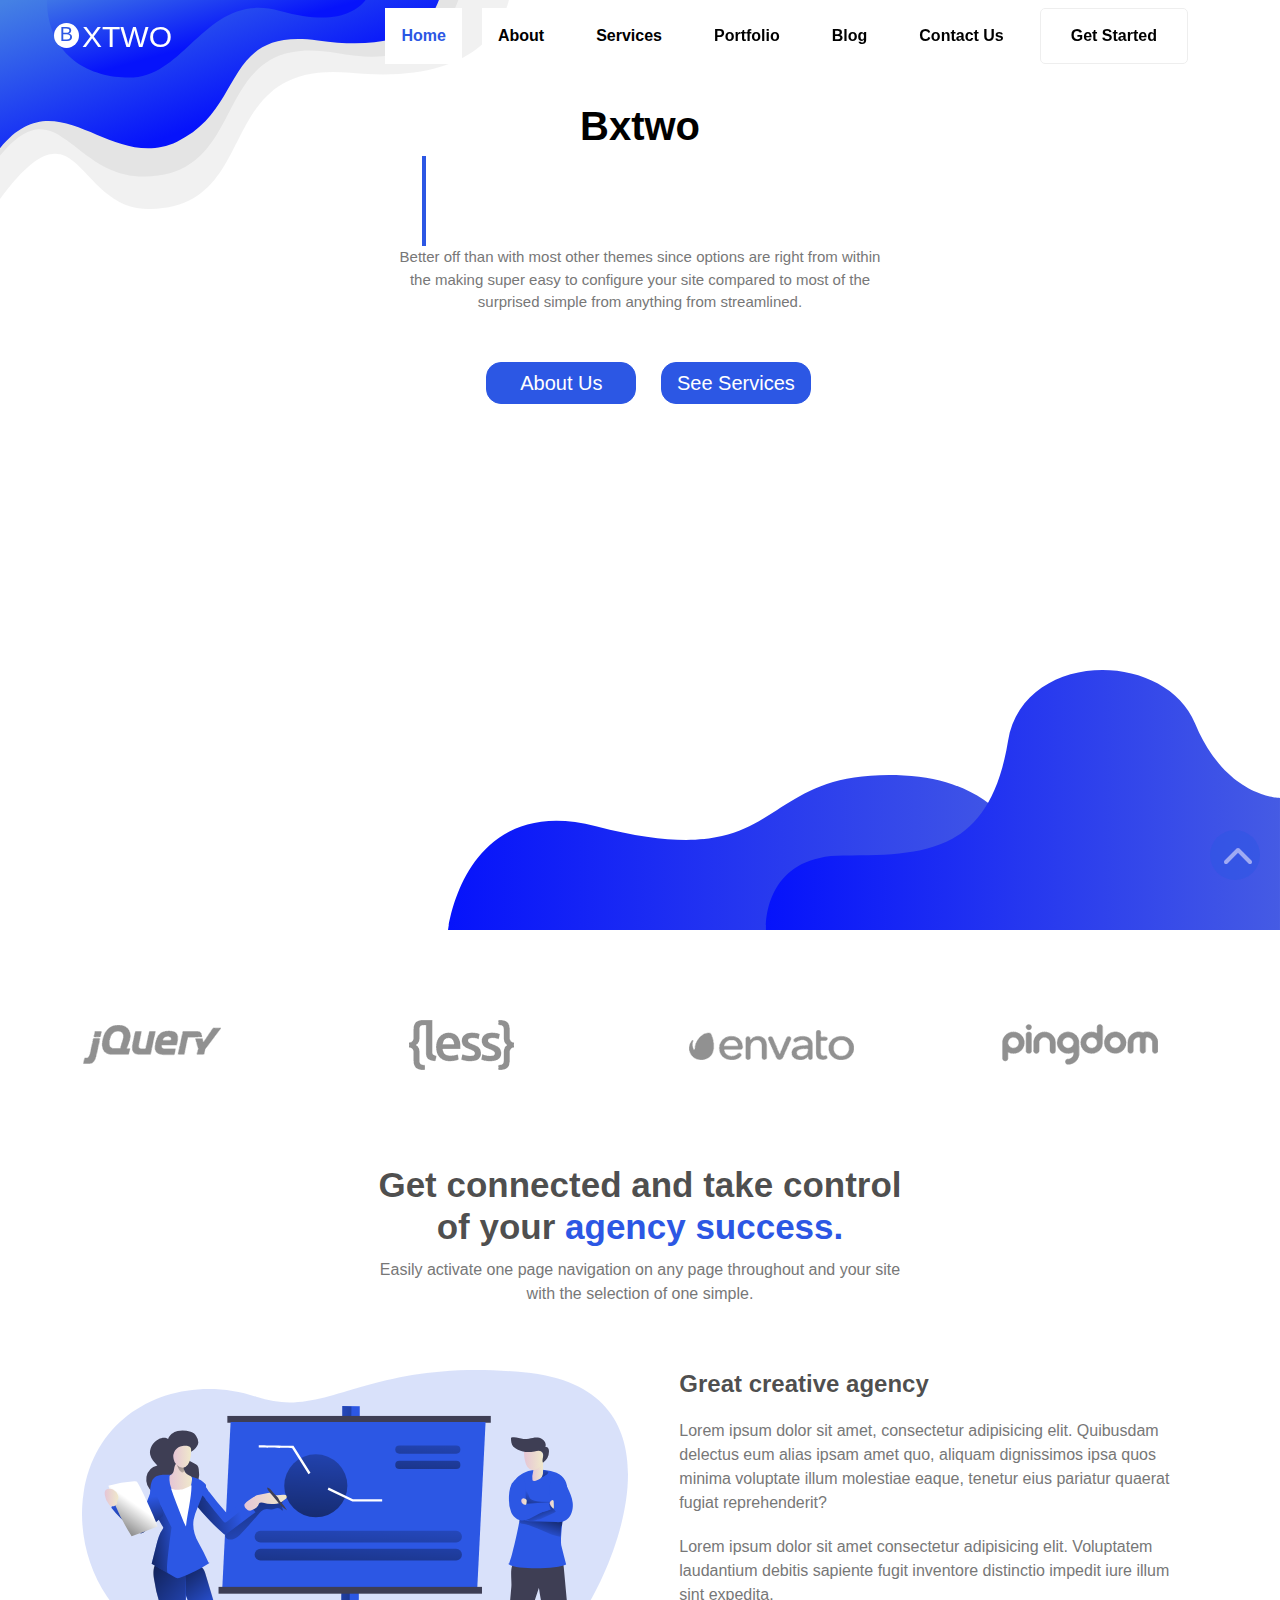
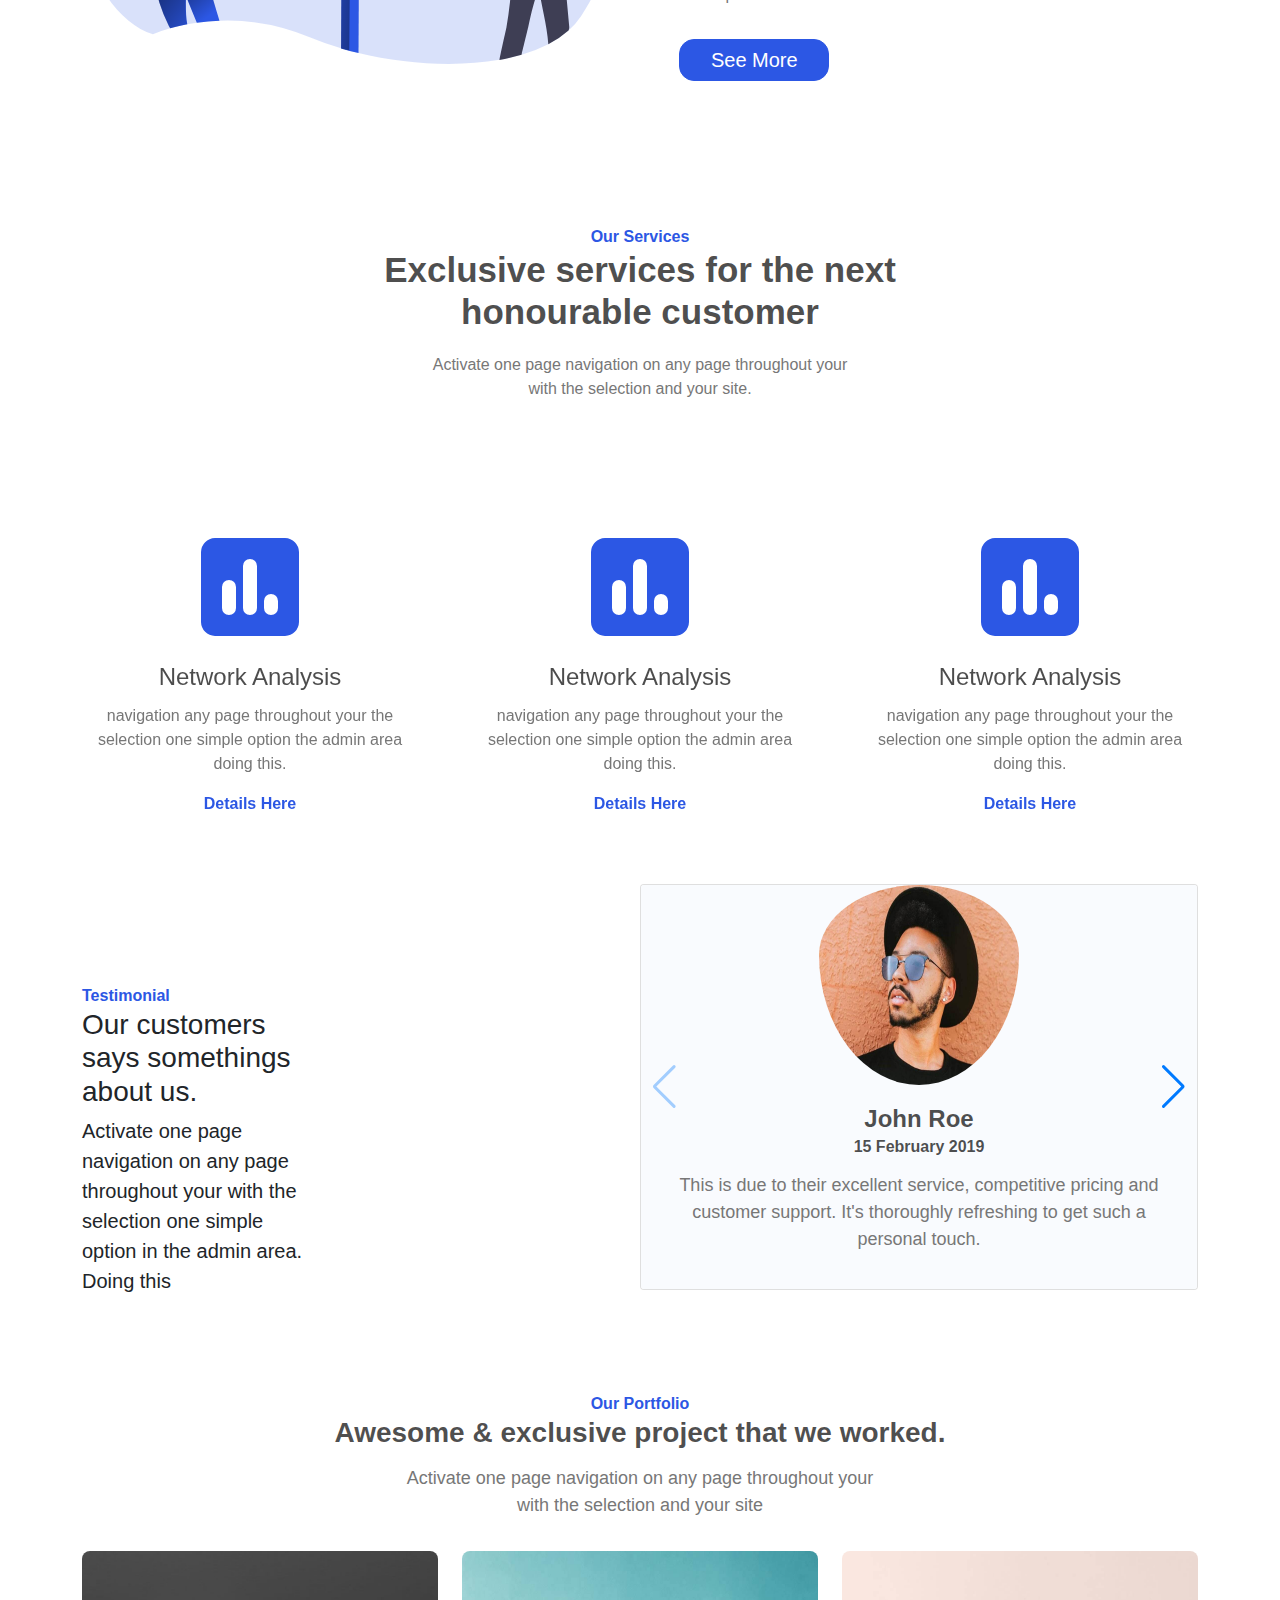
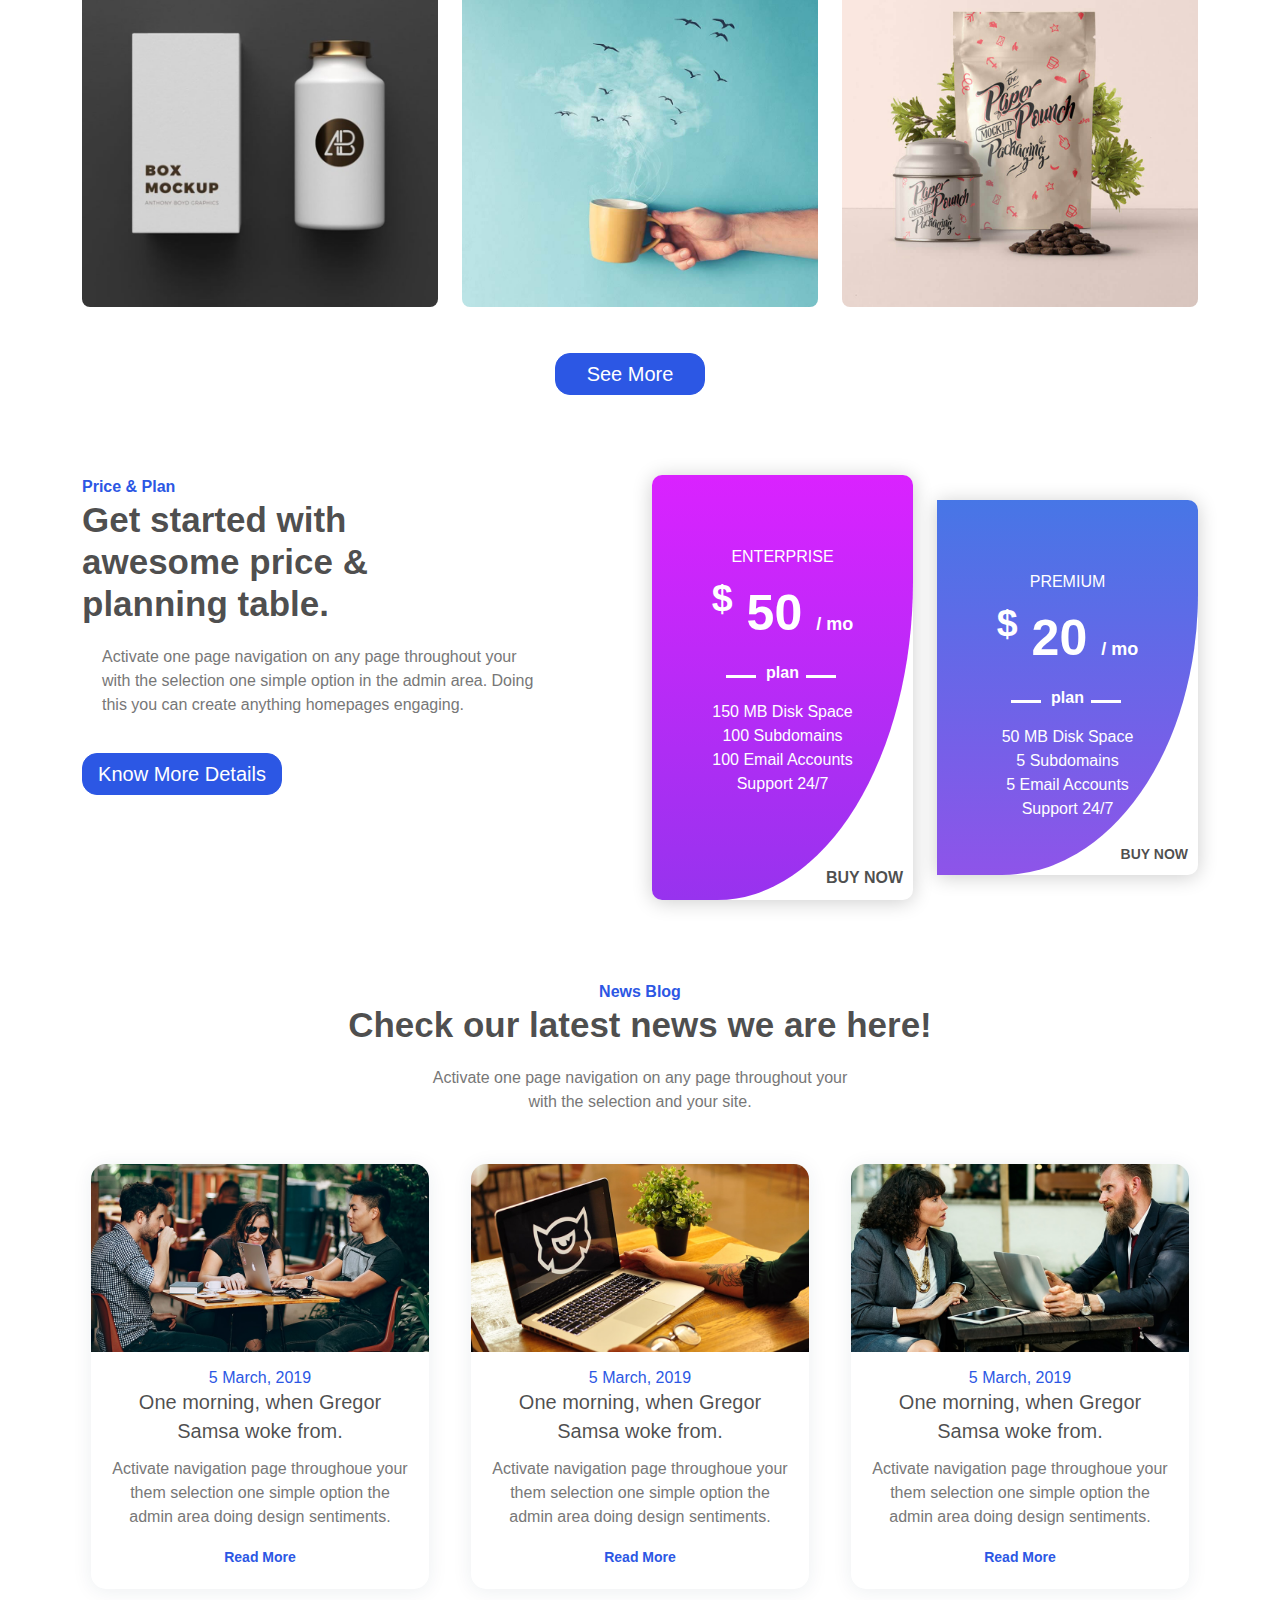
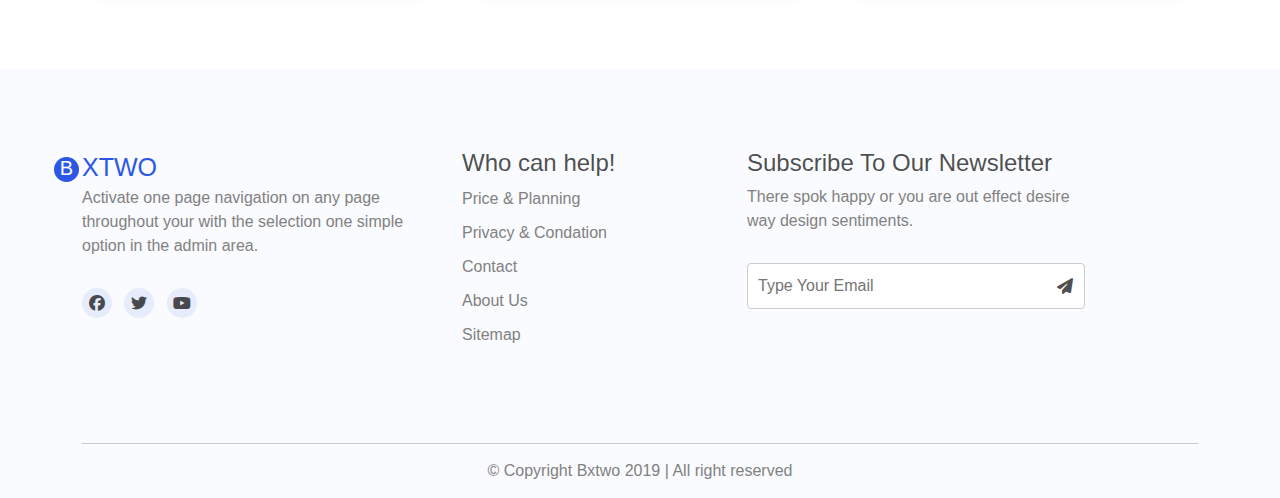
==== commit 8f2fc5ff: "Add files via upload" ====
--- a/index.html
+++ b/index.html
@@ -18,7 +18,7 @@
     <link rel="stylesheet" href="css/swiper-bundle.min.css" />
     <title>XTWO</title>
   </head>
-  <body>
+  <body >
     <nav class="navbar navbar-expand-lg navbar-light fixed-top ">
       <div class="container">
      <a  class="navbar-brand" href="/index.html"><span class="logo">B</span>XTWO </a>
@@ -88,7 +88,7 @@
         <a class="blue-buuton" href="#">See Services</a>
       </div>
     </div>
-    <div class="logos">
+    <div class="logos" >
       <div class="logos-slide">
         <img src="images/client-1.png" alt="" />
         <img src="images/client-2.png" alt="" />
@@ -108,7 +108,7 @@
         <img src="images/client-7.png" alt="" />
       </div>
     </div>
-    <div class="container">
+    <div class="container" >
       <div class="text text-center">
         <h3>
           Get connected and take control of your <span>agency success.</span>
@@ -624,8 +624,13 @@
   <a href="#" class="scroll-to-top">
     <i class="fas fa-chevron-up fa-2x"></i>
   </a>
+  <script src="js/jquery-3.7.1.min.js"></script>
+  <script src="js/jquery.nicescroll.js"> </script>
     <script src="js/swiper-bundle.min.js"></script>
     <script src="js/bootstrap.bundle.min.js"></script>
     <script src="js/index.js"></script>
+  
+
+
   </body>
 </html>
--- a/css/index.css
+++ b/css/index.css
@@ -2,7 +2,7 @@
   box-sizing: border-box;
   -webkit-box-sizing: border-box;
   -moz-box-sizing: border-box;
-  scroll-behavior: smooth;
+  
 }
 :root {
   --main-color: #2c57e4;
@@ -18,6 +18,7 @@
   text-align: left;
   background-color: #fff;
 }
+
 .scroll {
   background-color: #fff;
   opacity: 1;
@@ -44,7 +45,7 @@
   width: 25px;
   height: 25px;
   text-align: center;
-  justify-content: flex-center;
+  justify-content:center;
   font-size: 20px;
   border-radius: 50%;
   line-height: 22px;
@@ -92,7 +93,11 @@
   margin: 0 10px;
   text-align: center;
   transition: all 0.3s linear;
-  z-index: 10000;
+  z-index: 5000000;
+  background-color: white;
+  overflow: hidden;
+
+
 }
 .navbar-light .navbar-nav .nav-item .nav-link.get-start:hover {
   background-color: #2C57E4;
@@ -115,7 +120,7 @@
 }
 .content .Bxtwo {
   color: black;
-  z-index: 3;
+  z-index: 1;
   font-size: 25px;
   font-weight: 700;
   margin-top: 6rem;
